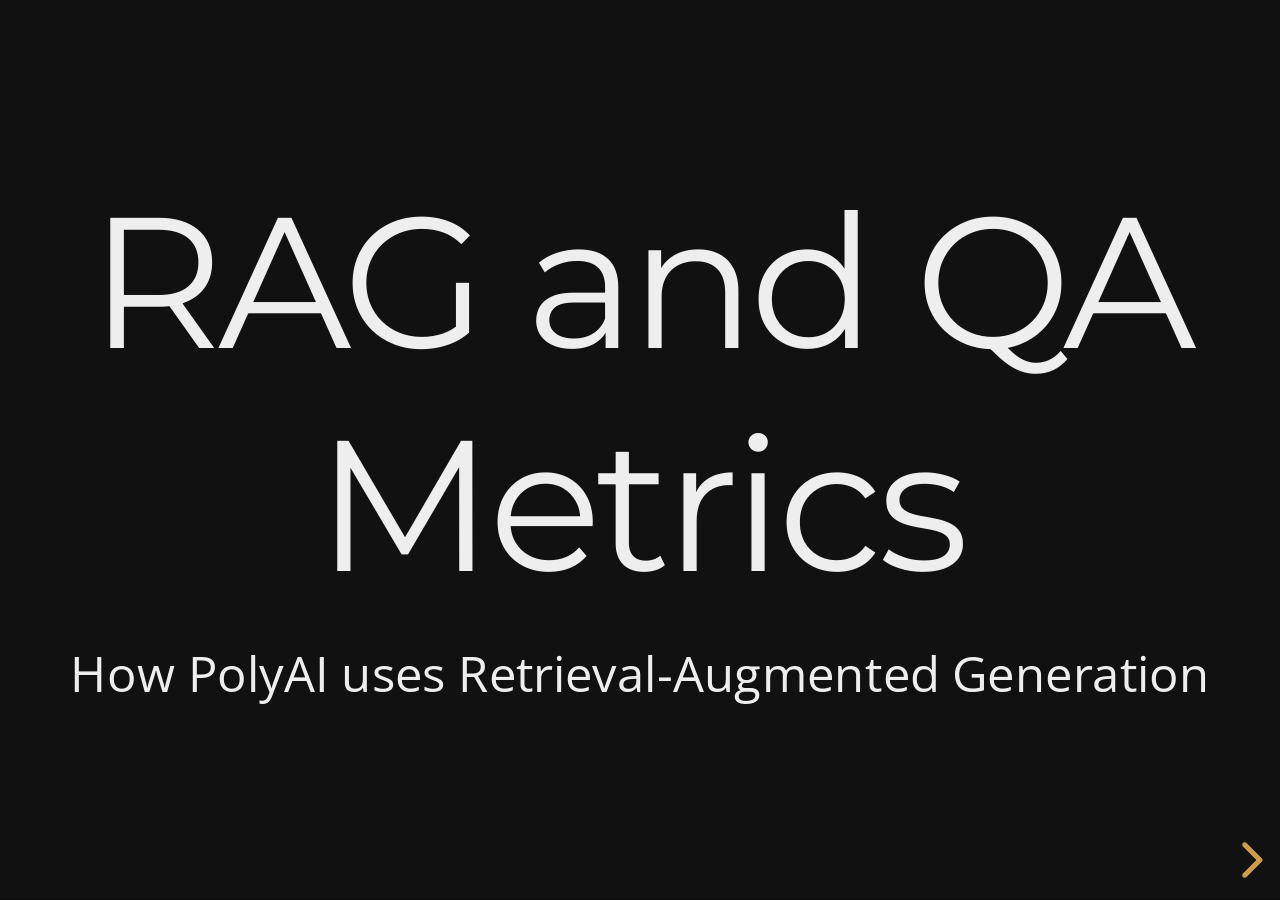
==== rag-and-qa-metrics/index.html @ 611efae6 "ints Signed-off-by: anchit-chandran <anchit97123@gmail.com>" ====
<!doctype html>
<html lang="en">

<head>
	<meta charset="utf-8">
	<meta name="viewport" content="width=device-width, initial-scale=1.0, maximum-scale=1.0, user-scalable=no">

	<title>reveal.js</title>

	<link rel="stylesheet" href="dist/reset.css">
	<link rel="stylesheet" href="dist/reveal.css">
	<link rel="stylesheet" href="dist/theme/night.css">

	<!-- Theme used for syntax highlighted code -->
	<link rel="stylesheet" href="plugin/highlight/monokai.css">
</head>

<body>
	<div class="reveal">
		<div class="slides">
			<section>
				<h1>RAG and QA Metrics</h1>
				<p>How PolyAI uses Retrieval-Augmented Generation</p>
			</section>

			<section>
				<aside class="notes">
					<p>Show the direct query example - show how LLM makes a guess</p>
					<p>Then show how RAG provides context first</p>
					<p>Emphasize that this is a simple example, but the same principle applies to complex queries</p>
					<p>Mention that this is why we use RAG in Agent Studio - to provide relevant KB topics</p>
				</aside>

				<h2>Why do we need RAG?</h2>
				<div class="query-container">
					<div class="fragment fade-in">
						<h4 class="text-primary">Direct LLM Query (no context)</h4>
						<div class="rounded">
							<pre class="text-light mb-2">User: "What time is it?"</pre>
							<pre class="fragment fade-in text-light">LLM: "It's 12:42 on June 14 2023..."</pre>
						</div>
					</div>

					<div class="fragment fade-in">
						<h4 class="text-success">RAG Query</h4>
						<div class="rounded">
							<pre class="text-light mb-2">User: "What time is it?"</pre>
							<pre
								class="text-light mb-2 text-wrap">System: "Answer the user's question, given that the current time is 2:30 PM"</pre>
							<pre class="fragment fade-in text-light">LLM: "The current time is 2:30 PM"</pre>
						</div>
					</div>
				</div>


			</section>

			<section>
				<h2>What is RAG?</h2>
				<p>Retrieval-Augmented Generation = Retrieval + Generation</p>
				<ul>
					<li><strong>Retrieval:</strong> Find relevant content from the knowledge base</li>
					<li><strong>Generation:</strong> Use that content to augment the prompt</li>
				</ul>
				<p>Prompt construction for each turn:</p>
				<img src="./dd_kb_topics_sc.png" alt="Prompt Construction Screenshot">
			</section>

			<section>
				<h2>Retrieval</h2>
				<ul>
					<li>Step 1: Embed all KB topics ahead of time</li>
					<li>Store embeddings in RedisDB</li>
					<li>Embedding = vector of numbers representing the content</li>
				</ul>
				<video controls>
					<source src="./embedding_animation.mp4" type="video/mp4">
				</video>
				<p>Example: "Ada is the best" → embedding vector</p>
			</section>

			<section>
				<h2>Embedding Structure</h2>
				<ol>
					<li>Encode topic <code>name</code> and full <code>content</code> separately</li>
					<li>Combine using <code>np.add</code> (element-wise)</li>
					<li>Encode each sample question individually for question-time retrieval</li>
				</ol>
			</section>
		</div>
	</div>

	<script src="dist/reveal.js"></script>
	<script src="plugin/notes/notes.js"></script>
	<script src="plugin/markdown/markdown.js"></script>
	<script src="plugin/highlight/highlight.js"></script>
	<script>
		// More info about initialization & config:
		// - https://revealjs.com/initialization/
		// - https://revealjs.com/config/
		Reveal.initialize({
			hash: true,

			// Learn about plugins: https://revealjs.com/plugins/
			plugins: [RevealMarkdown, RevealHighlight, RevealNotes]
		});
	</script>
</body>

</html>
---- rag-and-qa-metrics/dist/reveal.css ----
/**
 * reveal.js 5.2.0
 * https://revealjs.com
 * MIT licensed
 *
 * Copyright (C) 2011-2024 Hakim El Hattab, https://hakim.se
 */

.reveal .r-stretch,.reveal .stretch{max-width:none;max-height:none}.reveal pre.r-stretch code,.reveal pre.stretch code{height:100%;max-height:100%;box-sizing:border-box}.reveal .r-fit-text{display:inline-block;white-space:nowrap}.reveal .r-stack{display:grid;grid-template-rows:100%}.reveal .r-stack>*{grid-area:1/1;margin:auto}.reveal .r-hstack,.reveal .r-vstack{display:flex}.reveal .r-hstack img,.reveal .r-hstack video,.reveal .r-vstack img,.reveal .r-vstack video{min-width:0;min-height:0;object-fit:contain}.reveal .r-vstack{flex-direction:column;align-items:center;justify-content:center}.reveal .r-hstack{flex-direction:row;align-items:center;justify-content:center}.reveal .items-stretch{align-items:stretch}.reveal .items-start{align-items:flex-start}.reveal .items-center{align-items:center}.reveal .items-end{align-items:flex-end}.reveal .justify-between{justify-content:space-between}.reveal .justify-around{justify-content:space-around}.reveal .justify-start{justify-content:flex-start}.reveal .justify-center{justify-content:center}.reveal .justify-end{justify-content:flex-end}html.reveal-full-page{width:100%;height:100%;height:100vh;height:calc(var(--vh,1vh) * 100);height:100dvh;overflow:hidden}.reveal-viewport{height:100%;overflow:hidden;position:relative;line-height:1;margin:0;background-color:#fff;color:#000;--r-controls-spacing:12px;--r-overlay-header-height:40px;--r-overlay-margin:0px;--r-overlay-padding:6px;--r-overlay-gap:5px}@media screen and (max-width:1024px),(max-height:768px){.reveal-viewport{--r-overlay-header-height:26px}}.reveal-viewport:fullscreen{top:0!important;left:0!important;width:100%!important;height:100%!important;transform:none!important}.reveal .fragment{transition:all .2s ease}.reveal .fragment:not(.custom){opacity:0;visibility:hidden;will-change:opacity}.reveal .fragment.visible{opacity:1;visibility:inherit}.reveal .fragment.disabled{transition:none}.reveal .fragment.grow{opacity:1;visibility:inherit}.reveal .fragment.grow.visible{transform:scale(1.3)}.reveal .fragment.shrink{opacity:1;visibility:inherit}.reveal .fragment.shrink.visible{transform:scale(.7)}.reveal .fragment.zoom-in{transform:scale(.1)}.reveal .fragment.zoom-in.visible{transform:none}.reveal .fragment.fade-out{opacity:1;visibility:inherit}.reveal .fragment.fade-out.visible{opacity:0;visibility:hidden}.reveal .fragment.semi-fade-out{opacity:1;visibility:inherit}.reveal .fragment.semi-fade-out.visible{opacity:.5;visibility:inherit}.reveal .fragment.strike{opacity:1;visibility:inherit}.reveal .fragment.strike.visible{text-decoration:line-through}.reveal .fragment.fade-up{transform:translate(0,40px)}.reveal .fragment.fade-up.visible{transform:translate(0,0)}.reveal .fragment.fade-down{transform:translate(0,-40px)}.reveal .fragment.fade-down.visible{transform:translate(0,0)}.reveal .fragment.fade-right{transform:translate(-40px,0)}.reveal .fragment.fade-right.visible{transform:translate(0,0)}.reveal .fragment.fade-left{transform:translate(40px,0)}.reveal .fragment.fade-left.visible{transform:translate(0,0)}.reveal .fragment.current-visible,.reveal .fragment.fade-in-then-out{opacity:0;visibility:hidden}.reveal .fragment.current-visible.current-fragment,.reveal .fragment.fade-in-then-out.current-fragment{opacity:1;visibility:inherit}.reveal .fragment.fade-in-then-semi-out{opacity:0;visibility:hidden}.reveal .fragment.fade-in-then-semi-out.visible{opacity:.5;visibility:inherit}.reveal .fragment.fade-in-then-semi-out.current-fragment{opacity:1;visibility:inherit}.reveal .fragment.highlight-blue,.reveal .fragment.highlight-current-blue,.reveal .fragment.highlight-current-green,.reveal .fragment.highlight-current-red,.reveal .fragment.highlight-green,.reveal .fragment.highlight-red{opacity:1;visibility:inherit}.reveal .fragment.highlight-red.visible{color:#ff2c2d}.reveal .fragment.highlight-green.visible{color:#17ff2e}.reveal .fragment.highlight-blue.visible{color:#1b91ff}.reveal .fragment.highlight-current-red.current-fragment{color:#ff2c2d}.reveal .fragment.highlight-current-green.current-fragment{color:#17ff2e}.reveal .fragment.highlight-current-blue.current-fragment{color:#1b91ff}.reveal:after{content:"";font-style:italic}.reveal iframe{z-index:1}.reveal a{position:relative}@keyframes bounce-right{0%,10%,25%,40%,50%{transform:translateX(0)}20%{transform:translateX(10px)}30%{transform:translateX(-5px)}}@keyframes bounce-left{0%,10%,25%,40%,50%{transform:translateX(0)}20%{transform:translateX(-10px)}30%{transform:translateX(5px)}}@keyframes bounce-down{0%,10%,25%,40%,50%{transform:translateY(0)}20%{transform:translateY(10px)}30%{transform:translateY(-5px)}}.reveal .controls{display:none;position:absolute;top:auto;bottom:var(--r-controls-spacing);right:var(--r-controls-spacing);left:auto;z-index:11;color:#000;pointer-events:none;font-size:10px}.reveal .controls button{position:absolute;padding:0;background-color:transparent;border:0;outline:0;cursor:pointer;color:currentColor;transform:scale(.9999);transition:color .2s ease,opacity .2s ease,transform .2s ease;z-index:2;pointer-events:auto;font-size:inherit;visibility:hidden;opacity:0;-webkit-appearance:none;-webkit-tap-highlight-color:transparent}.reveal .controls .controls-arrow:after,.reveal .controls .controls-arrow:before{content:"";position:absolute;top:0;left:0;width:2.6em;height:.5em;border-radius:.25em;background-color:currentColor;transition:all .15s ease,background-color .8s ease;transform-origin:.2em 50%;will-change:transform}.reveal .controls .controls-arrow{position:relative;width:3.6em;height:3.6em}.reveal .controls .controls-arrow:before{transform:translateX(.5em) translateY(1.55em) rotate(45deg)}.reveal .controls .controls-arrow:after{transform:translateX(.5em) translateY(1.55em) rotate(-45deg)}.reveal .controls .controls-arrow:hover:before{transform:translateX(.5em) translateY(1.55em) rotate(40deg)}.reveal .controls .controls-arrow:hover:after{transform:translateX(.5em) translateY(1.55em) rotate(-40deg)}.reveal .controls .controls-arrow:active:before{transform:translateX(.5em) translateY(1.55em) rotate(36deg)}.reveal .controls .controls-arrow:active:after{transform:translateX(.5em) translateY(1.55em) rotate(-36deg)}.reveal .controls .navigate-left{right:6.4em;bottom:3.2em;transform:translateX(-10px)}.reveal .controls .navigate-left.highlight{animation:bounce-left 2s 50 both ease-out}.reveal .controls .navigate-right{right:0;bottom:3.2em;transform:translateX(10px)}.reveal .controls .navigate-right .controls-arrow{transform:rotate(180deg)}.reveal .controls .navigate-right.highlight{animation:bounce-right 2s 50 both ease-out}.reveal .controls .navigate-up{right:3.2em;bottom:6.4em;transform:translateY(-10px)}.reveal .controls .navigate-up .controls-arrow{transform:rotate(90deg)}.reveal .controls .navigate-down{right:3.2em;bottom:-1.4em;padding-bottom:1.4em;transform:translateY(10px)}.reveal .controls .navigate-down .controls-arrow{transform:rotate(-90deg)}.reveal .controls .navigate-down.highlight{animation:bounce-down 2s 50 both ease-out}.reveal .controls[data-controls-back-arrows=faded] .navigate-up.enabled{opacity:.3}.reveal .controls[data-controls-back-arrows=faded] .navigate-up.enabled:hover{opacity:1}.reveal .controls[data-controls-back-arrows=hidden] .navigate-up.enabled{opacity:0;visibility:hidden}.reveal .controls .enabled{visibility:visible;opacity:.9;cursor:pointer;transform:none}.reveal .controls .enabled.fragmented{opacity:.5}.reveal .controls .enabled.fragmented:hover,.reveal .controls .enabled:hover{opacity:1}.reveal:not(.rtl) .controls[data-controls-back-arrows=faded] .navigate-left.enabled{opacity:.3}.reveal:not(.rtl) .controls[data-controls-back-arrows=faded] .navigate-left.enabled:hover{opacity:1}.reveal:not(.rtl) .controls[data-controls-back-arrows=hidden] .navigate-left.enabled{opacity:0;visibility:hidden}.reveal.rtl .controls[data-controls-back-arrows=faded] .navigate-right.enabled{opacity:.3}.reveal.rtl .controls[data-controls-back-arrows=faded] .navigate-right.enabled:hover{opacity:1}.reveal.rtl .controls[data-controls-back-arrows=hidden] .navigate-right.enabled{opacity:0;visibility:hidden}.reveal[data-navigation-mode=linear].has-horizontal-slides .navigate-down,.reveal[data-navigation-mode=linear].has-horizontal-slides .navigate-up{display:none}.reveal:not(.has-vertical-slides) .controls .navigate-left,.reveal[data-navigation-mode=linear].has-horizontal-slides .navigate-left{bottom:1.4em;right:5.5em}.reveal:not(.has-vertical-slides) .controls .navigate-right,.reveal[data-navigation-mode=linear].has-horizontal-slides .navigate-right{bottom:1.4em;right:.5em}.reveal:not(.has-horizontal-slides) .controls .navigate-up{right:1.4em;bottom:5em}.reveal:not(.has-horizontal-slides) .controls .navigate-down{right:1.4em;bottom:.5em}.reveal.has-dark-background .controls{color:#fff}.reveal.has-light-background .controls{color:#000}.reveal.no-hover .controls .controls-arrow:active:before,.reveal.no-hover .controls .controls-arrow:hover:before{transform:translateX(.5em) translateY(1.55em) rotate(45deg)}.reveal.no-hover .controls .controls-arrow:active:after,.reveal.no-hover .controls .controls-arrow:hover:after{transform:translateX(.5em) translateY(1.55em) rotate(-45deg)}@media screen and (min-width:500px){.reveal-viewport{--r-controls-spacing:0.8em}.reveal .controls[data-controls-layout=edges]{top:0;right:0;bottom:0;left:0}.reveal .controls[data-controls-layout=edges] .navigate-down,.reveal .controls[data-controls-layout=edges] .navigate-left,.reveal .controls[data-controls-layout=edges] .navigate-right,.reveal .controls[data-controls-layout=edges] .navigate-up{bottom:auto;right:auto}.reveal .controls[data-controls-layout=edges] .navigate-left{top:50%;left:var(--r-controls-spacing);margin-top:-1.8em}.reveal .controls[data-controls-layout=edges] .navigate-right{top:50%;right:var(--r-controls-spacing);margin-top:-1.8em}.reveal .controls[data-controls-layout=edges] .navigate-up{top:var(--r-controls-spacing);left:50%;margin-left:-1.8em}.reveal .controls[data-controls-layout=edges] .navigate-down{bottom:calc(var(--r-controls-spacing) - 1.4em + .3em);left:50%;margin-left:-1.8em}}.reveal .progress{position:absolute;display:none;height:3px;width:100%;bottom:0;left:0;z-index:10;background-color:rgba(0,0,0,.2);color:#fff}.reveal .progress:after{content:"";display:block;position:absolute;height:10px;width:100%;top:-10px}.reveal .progress span{display:block;height:100%;width:100%;background-color:currentColor;transition:transform .8s cubic-bezier(.26,.86,.44,.985);transform-origin:0 0;transform:scaleX(0)}.reveal .slide-number{position:absolute;display:block;right:8px;bottom:8px;z-index:31;font-family:Helvetica,sans-serif;font-size:12px;line-height:1;color:#fff;background-color:rgba(0,0,0,.4);padding:5px}.reveal .slide-number a{color:currentColor}.reveal .slide-number-delimiter{margin:0 3px}.reveal{position:relative;width:100%;height:100%;overflow:hidden;touch-action:pinch-zoom}.reveal.embedded{touch-action:pan-y}.reveal.embedded.is-vertical-slide{touch-action:none}.reveal .slides{position:absolute;width:100%;height:100%;top:0;right:0;bottom:0;left:0;margin:auto;pointer-events:none;overflow:visible;z-index:1;text-align:center;perspective:600px;perspective-origin:50% 40%}.reveal .slides>section{perspective:600px}.reveal .slides>section,.reveal .slides>section>section{display:none;position:absolute;width:100%;pointer-events:auto;z-index:10;transform-style:flat;transition:transform-origin .8s cubic-bezier(.26,.86,.44,.985),transform .8s cubic-bezier(.26,.86,.44,.985),visibility .8s cubic-bezier(.26,.86,.44,.985),opacity .8s cubic-bezier(.26,.86,.44,.985)}.reveal[data-transition-speed=fast] .slides section{transition-duration:.4s}.reveal[data-transition-speed=slow] .slides section{transition-duration:1.2s}.reveal .slides section[data-transition-speed=fast]{transition-duration:.4s}.reveal .slides section[data-transition-speed=slow]{transition-duration:1.2s}.reveal .slides>section.stack{padding-top:0;padding-bottom:0;pointer-events:none;height:100%}.reveal .slides>section.present,.reveal .slides>section>section.present{display:block;z-index:11;opacity:1}.reveal .slides>section:empty,.reveal .slides>section>section:empty,.reveal .slides>section>section[data-background-interactive],.reveal .slides>section[data-background-interactive]{pointer-events:none}.reveal.center,.reveal.center .slides,.reveal.center .slides section{min-height:0!important}.reveal .slides>section:not(.present),.reveal .slides>section>section:not(.present){pointer-events:none}.reveal.overview .slides>section,.reveal.overview .slides>section>section{pointer-events:auto}.reveal .slides>section.future,.reveal .slides>section.future>section,.reveal .slides>section.past,.reveal .slides>section.past>section,.reveal .slides>section>section.future,.reveal .slides>section>section.past{opacity:0}.reveal .slides>section[data-transition=slide].past,.reveal .slides>section[data-transition~=slide-out].past,.reveal.slide .slides>section:not([data-transition]).past{transform:translate(-150%,0)}.reveal .slides>section[data-transition=slide].future,.reveal .slides>section[data-transition~=slide-in].future,.reveal.slide .slides>section:not([data-transition]).future{transform:translate(150%,0)}.reveal .slides>section>section[data-transition=slide].past,.reveal .slides>section>section[data-transition~=slide-out].past,.reveal.slide .slides>section>section:not([data-transition]).past{transform:translate(0,-150%)}.reveal .slides>section>section[data-transition=slide].future,.reveal .slides>section>section[data-transition~=slide-in].future,.reveal.slide .slides>section>section:not([data-transition]).future{transform:translate(0,150%)}.reveal .slides>section[data-transition=linear].past,.reveal .slides>section[data-transition~=linear-out].past,.reveal.linear .slides>section:not([data-transition]).past{transform:translate(-150%,0)}.reveal .slides>section[data-transition=linear].future,.reveal .slides>section[data-transition~=linear-in].future,.reveal.linear .slides>section:not([data-transition]).future{transform:translate(150%,0)}.reveal .slides>section>section[data-transition=linear].past,.reveal .slides>section>section[data-transition~=linear-out].past,.reveal.linear .slides>section>section:not([data-transition]).past{transform:translate(0,-150%)}.reveal .slides>section>section[data-transition=linear].future,.reveal .slides>section>section[data-transition~=linear-in].future,.reveal.linear .slides>section>section:not([data-transition]).future{transform:translate(0,150%)}.reveal .slides section[data-transition=default].stack,.reveal.default .slides section.stack{transform-style:preserve-3d}.reveal .slides>section[data-transition=default].past,.reveal .slides>section[data-transition~=default-out].past,.reveal.default .slides>section:not([data-transition]).past{transform:translate3d(-100%,0,0) rotateY(-90deg) translate3d(-100%,0,0)}.reveal .slides>section[data-transition=default].future,.reveal .slides>section[data-transition~=default-in].future,.reveal.default .slides>section:not([data-transition]).future{transform:translate3d(100%,0,0) rotateY(90deg) translate3d(100%,0,0)}.reveal .slides>section>section[data-transition=default].past,.reveal .slides>section>section[data-transition~=default-out].past,.reveal.default .slides>section>section:not([data-transition]).past{transform:translate3d(0,-300px,0) rotateX(70deg) translate3d(0,-300px,0)}.reveal .slides>section>section[data-transition=default].future,.reveal .slides>section>section[data-transition~=default-in].future,.reveal.default .slides>section>section:not([data-transition]).future{transform:translate3d(0,300px,0) rotateX(-70deg) translate3d(0,300px,0)}.reveal .slides section[data-transition=convex].stack,.reveal.convex .slides section.stack{transform-style:preserve-3d}.reveal .slides>section[data-transition=convex].past,.reveal .slides>section[data-transition~=convex-out].past,.reveal.convex .slides>section:not([data-transition]).past{transform:translate3d(-100%,0,0) rotateY(-90deg) translate3d(-100%,0,0)}.reveal .slides>section[data-transition=convex].future,.reveal .slides>section[data-transition~=convex-in].future,.reveal.convex .slides>section:not([data-transition]).future{transform:translate3d(100%,0,0) rotateY(90deg) translate3d(100%,0,0)}.reveal .slides>section>section[data-transition=convex].past,.reveal .slides>section>section[data-transition~=convex-out].past,.reveal.convex .slides>section>section:not([data-transition]).past{transform:translate3d(0,-300px,0) rotateX(70deg) translate3d(0,-300px,0)}.reveal .slides>section>section[data-transition=convex].future,.reveal .slides>section>section[data-transition~=convex-in].future,.reveal.convex .slides>section>section:not([data-transition]).future{transform:translate3d(0,300px,0) rotateX(-70deg) translate3d(0,300px,0)}.reveal .slides section[data-transition=concave].stack,.reveal.concave .slides section.stack{transform-style:preserve-3d}.reveal .slides>section[data-transition=concave].past,.reveal .slides>section[data-transition~=concave-out].past,.reveal.concave .slides>section:not([data-transition]).past{transform:translate3d(-100%,0,0) rotateY(90deg) translate3d(-100%,0,0)}.reveal .slides>section[data-transition=concave].future,.reveal .slides>section[data-transition~=concave-in].future,.reveal.concave .slides>section:not([data-transition]).future{transform:translate3d(100%,0,0) rotateY(-90deg) translate3d(100%,0,0)}.reveal .slides>section>section[data-transition=concave].past,.reveal .slides>section>section[data-transition~=concave-out].past,.reveal.concave .slides>section>section:not([data-transition]).past{transform:translate3d(0,-80%,0) rotateX(-70deg) translate3d(0,-80%,0)}.reveal .slides>section>section[data-transition=concave].future,.reveal .slides>section>section[data-transition~=concave-in].future,.reveal.concave .slides>section>section:not([data-transition]).future{transform:translate3d(0,80%,0) rotateX(70deg) translate3d(0,80%,0)}.reveal .slides section[data-transition=zoom],.reveal.zoom .slides section:not([data-transition]){transition-timing-function:ease}.reveal .slides>section[data-transition=zoom].past,.reveal .slides>section[data-transition~=zoom-out].past,.reveal.zoom .slides>section:not([data-transition]).past{visibility:hidden;transform:scale(16)}.reveal .slides>section[data-transition=zoom].future,.reveal .slides>section[data-transition~=zoom-in].future,.reveal.zoom .slides>section:not([data-transition]).future{visibility:hidden;transform:scale(.2)}.reveal .slides>section>section[data-transition=zoom].past,.reveal .slides>section>section[data-transition~=zoom-out].past,.reveal.zoom .slides>section>section:not([data-transition]).past{transform:scale(16)}.reveal .slides>section>section[data-transition=zoom].future,.reveal .slides>section>section[data-transition~=zoom-in].future,.reveal.zoom .slides>section>section:not([data-transition]).future{transform:scale(.2)}.reveal.cube .slides{perspective:1300px}.reveal.cube .slides section{padding:30px;min-height:700px;backface-visibility:hidden;box-sizing:border-box;transform-style:preserve-3d}.reveal.center.cube .slides section{min-height:0}.reveal.cube .slides section:not(.stack):before{content:"";position:absolute;display:block;width:100%;height:100%;left:0;top:0;background:rgba(0,0,0,.1);border-radius:4px;transform:translateZ(-20px)}.reveal.cube .slides section:not(.stack):after{content:"";position:absolute;display:block;width:90%;height:30px;left:5%;bottom:0;background:0 0;z-index:1;border-radius:4px;box-shadow:0 95px 25px rgba(0,0,0,.2);transform:translateZ(-90px) rotateX(65deg)}.reveal.cube .slides>section.stack{padding:0;background:0 0}.reveal.cube .slides>section.past{transform-origin:100% 0;transform:translate3d(-100%,0,0) rotateY(-90deg)}.reveal.cube .slides>section.future{transform-origin:0 0;transform:translate3d(100%,0,0) rotateY(90deg)}.reveal.cube .slides>section>section.past{transform-origin:0 100%;transform:translate3d(0,-100%,0) rotateX(90deg)}.reveal.cube .slides>section>section.future{transform-origin:0 0;transform:translate3d(0,100%,0) rotateX(-90deg)}.reveal.page .slides{perspective-origin:0 50%;perspective:3000px}.reveal.page .slides section{padding:30px;min-height:700px;box-sizing:border-box;transform-style:preserve-3d}.reveal.page .slides section.past{z-index:12}.reveal.page .slides section:not(.stack):before{content:"";position:absolute;display:block;width:100%;height:100%;left:0;top:0;background:rgba(0,0,0,.1);transform:translateZ(-20px)}.reveal.page .slides section:not(.stack):after{content:"";position:absolute;display:block;width:90%;height:30px;left:5%;bottom:0;background:0 0;z-index:1;border-radius:4px;box-shadow:0 95px 25px rgba(0,0,0,.2);transform:translateZ(-90px) rotateX(65deg)}.reveal.page .slides>section.stack{padding:0;background:0 0}.reveal.page .slides>section.past{transform-origin:0 0;transform:translate3d(-40%,0,0) rotateY(-80deg)}.reveal.page .slides>section.future{transform-origin:100% 0;transform:translate3d(0,0,0)}.reveal.page .slides>section>section.past{transform-origin:0 0;transform:translate3d(0,-40%,0) rotateX(80deg)}.reveal.page .slides>section>section.future{transform-origin:0 100%;transform:translate3d(0,0,0)}.reveal .slides section[data-transition=fade],.reveal.fade .slides section:not([data-transition]),.reveal.fade .slides>section>section:not([data-transition]){transform:none;transition:opacity .5s}.reveal.fade.overview .slides section,.reveal.fade.overview .slides>section>section{transition:none}.reveal .slides section[data-transition=none],.reveal.none .slides section:not([data-transition]){transform:none;transition:none}.reveal .pause-overlay{position:absolute;top:0;left:0;width:100%;height:100%;background:#000;visibility:hidden;opacity:0;z-index:100;transition:all 1s ease}.reveal .pause-overlay .resume-button{position:absolute;bottom:20px;right:20px;color:#ccc;border-radius:2px;padding:6px 14px;border:2px solid #ccc;font-size:16px;background:0 0;cursor:pointer}.reveal .pause-overlay .resume-button:hover{color:#fff;border-color:#fff}.reveal.paused .pause-overlay{visibility:visible;opacity:1}.reveal .no-transition,.reveal .no-transition *,.reveal .slides.disable-slide-transitions section{transition:none!important}.reveal .slides.disable-slide-transitions section{transform:none!important}.reveal .backgrounds{position:absolute;width:100%;height:100%;top:0;left:0;perspective:600px}.reveal .slide-background{display:none;position:absolute;width:100%;height:100%;opacity:0;visibility:hidden;overflow:hidden;background-color:rgba(0,0,0,0);transition:all .8s cubic-bezier(.26,.86,.44,.985)}.reveal .slide-background-content{position:absolute;width:100%;height:100%;background-position:50% 50%;background-repeat:no-repeat;background-size:cover}.reveal .slide-background.stack{display:block}.reveal .slide-background.present{opacity:1;visibility:visible;z-index:2}.print-pdf .reveal .slide-background{opacity:1!important;visibility:visible!important}.reveal .slide-background video{position:absolute;width:100%;height:100%;max-width:none;max-height:none;top:0;left:0;object-fit:cover}.reveal .slide-background[data-background-size=contain] video{object-fit:contain}.reveal>.backgrounds .slide-background[data-background-transition=none],.reveal[data-background-transition=none]>.backgrounds .slide-background:not([data-background-transition]){transition:none}.reveal>.backgrounds .slide-background[data-background-transition=slide],.reveal[data-background-transition=slide]>.backgrounds .slide-background:not([data-background-transition]){opacity:1}.reveal>.backgrounds .slide-background.past[data-background-transition=slide],.reveal[data-background-transition=slide]>.backgrounds .slide-background.past:not([data-background-transition]){transform:translate(-100%,0)}.reveal>.backgrounds .slide-background.future[data-background-transition=slide],.reveal[data-background-transition=slide]>.backgrounds .slide-background.future:not([data-background-transition]){transform:translate(100%,0)}.reveal>.backgrounds .slide-background>.slide-background.past[data-background-transition=slide],.reveal[data-background-transition=slide]>.backgrounds .slide-background>.slide-background.past:not([data-background-transition]){transform:translate(0,-100%)}.reveal>.backgrounds .slide-background>.slide-background.future[data-background-transition=slide],.reveal[data-background-transition=slide]>.backgrounds .slide-background>.slide-background.future:not([data-background-transition]){transform:translate(0,100%)}.reveal>.backgrounds .slide-background.past[data-background-transition=convex],.reveal[data-background-transition=convex]>.backgrounds .slide-background.past:not([data-background-transition]){opacity:0;transform:translate3d(-100%,0,0) rotateY(-90deg) translate3d(-100%,0,0)}.reveal>.backgrounds .slide-background.future[data-background-transition=convex],.reveal[data-background-transition=convex]>.backgrounds .slide-background.future:not([data-background-transition]){opacity:0;transform:translate3d(100%,0,0) rotateY(90deg) translate3d(100%,0,0)}.reveal>.backgrounds .slide-background>.slide-background.past[data-background-transition=convex],.reveal[data-background-transition=convex]>.backgrounds .slide-background>.slide-background.past:not([data-background-transition]){opacity:0;transform:translate3d(0,-100%,0) rotateX(90deg) translate3d(0,-100%,0)}.reveal>.backgrounds .slide-background>.slide-background.future[data-background-transition=convex],.reveal[data-background-transition=convex]>.backgrounds .slide-background>.slide-background.future:not([data-background-transition]){opacity:0;transform:translate3d(0,100%,0) rotateX(-90deg) translate3d(0,100%,0)}.reveal>.backgrounds .slide-background.past[data-background-transition=concave],.reveal[data-background-transition=concave]>.backgrounds .slide-background.past:not([data-background-transition]){opacity:0;transform:translate3d(-100%,0,0) rotateY(90deg) translate3d(-100%,0,0)}.reveal>.backgrounds .slide-background.future[data-background-transition=concave],.reveal[data-background-transition=concave]>.backgrounds .slide-background.future:not([data-background-transition]){opacity:0;transform:translate3d(100%,0,0) rotateY(-90deg) translate3d(100%,0,0)}.reveal>.backgrounds .slide-background>.slide-background.past[data-background-transition=concave],.reveal[data-background-transition=concave]>.backgrounds .slide-background>.slide-background.past:not([data-background-transition]){opacity:0;transform:translate3d(0,-100%,0) rotateX(-90deg) translate3d(0,-100%,0)}.reveal>.backgrounds .slide-background>.slide-background.future[data-background-transition=concave],.reveal[data-background-transition=concave]>.backgrounds .slide-background>.slide-background.future:not([data-background-transition]){opacity:0;transform:translate3d(0,100%,0) rotateX(90deg) translate3d(0,100%,0)}.reveal>.backgrounds .slide-background[data-background-transition=zoom],.reveal[data-background-transition=zoom]>.backgrounds .slide-background:not([data-background-transition]){transition-timing-function:ease}.reveal>.backgrounds .slide-background.past[data-background-transition=zoom],.reveal[data-background-transition=zoom]>.backgrounds .slide-background.past:not([data-background-transition]){opacity:0;visibility:hidden;transform:scale(16)}.reveal>.backgrounds .slide-background.future[data-background-transition=zoom],.reveal[data-background-transition=zoom]>.backgrounds .slide-background.future:not([data-background-transition]){opacity:0;visibility:hidden;transform:scale(.2)}.reveal>.backgrounds .slide-background>.slide-background.past[data-background-transition=zoom],.reveal[data-background-transition=zoom]>.backgrounds .slide-background>.slide-background.past:not([data-background-transition]){opacity:0;visibility:hidden;transform:scale(16)}.reveal>.backgrounds .slide-background>.slide-background.future[data-background-transition=zoom],.reveal[data-background-transition=zoom]>.backgrounds .slide-background>.slide-background.future:not([data-background-transition]){opacity:0;visibility:hidden;transform:scale(.2)}.reveal[data-transition-speed=fast]>.backgrounds .slide-background{transition-duration:.4s}.reveal[data-transition-speed=slow]>.backgrounds .slide-background{transition-duration:1.2s}.reveal [data-auto-animate-target^=unmatched]{will-change:opacity}.reveal section[data-auto-animate]:not(.stack):not([data-auto-animate=running]) [data-auto-animate-target^=unmatched]{opacity:0}.reveal.overview{perspective-origin:50% 50%;perspective:700px}.reveal.overview .slides section{height:100%;top:0!important;opacity:1!important;overflow:hidden;visibility:visible!important;cursor:pointer;box-sizing:border-box}.reveal.overview .slides section.present,.reveal.overview .slides section:hover{outline:10px solid rgba(150,150,150,.6);outline-offset:10px}.reveal.overview .slides section.present{outline:10px solid var(--r-link-color)}.reveal.overview .slides section .fragment{opacity:1;transition:none}.reveal.overview .slides section:after,.reveal.overview .slides section:before{display:none!important}.reveal.overview .slides>section.stack{padding:0;top:0!important;background:0 0;outline:0;overflow:visible}.reveal.overview .backgrounds{perspective:inherit}.reveal.overview .backgrounds .slide-background{opacity:1;visibility:visible;outline:10px solid rgba(150,150,150,.1);outline-offset:10px}.reveal.overview .backgrounds .slide-background.stack{overflow:visible}.reveal.overview .slides section,.reveal.overview-deactivating .slides section{transition:none}.reveal.overview .backgrounds .slide-background,.reveal.overview-deactivating .backgrounds .slide-background{transition:none}.reveal.rtl .slides,.reveal.rtl .slides h1,.reveal.rtl .slides h2,.reveal.rtl .slides h3,.reveal.rtl .slides h4,.reveal.rtl .slides h5,.reveal.rtl .slides h6{direction:rtl;font-family:sans-serif}.reveal.rtl code,.reveal.rtl pre{direction:ltr}.reveal.rtl ol,.reveal.rtl ul{text-align:right}.reveal.rtl .progress span{transform-origin:100% 0}.reveal.has-parallax-background .backgrounds{transition:all .8s ease}.reveal.has-parallax-background[data-transition-speed=fast] .backgrounds{transition-duration:.4s}.reveal.has-parallax-background[data-transition-speed=slow] .backgrounds{transition-duration:1.2s}@keyframes fade-in{from{opacity:0}to{opacity:1}}@keyframes scale-up{from{transform:scale(.95)}to{transform:scale(1)}}.reveal [data-preview-image],.reveal [data-preview-link]:not(a):not([data-preview-link=false]),.reveal [data-preview-video]{cursor:zoom-in}.r-overlay{position:absolute;top:var(--r-overlay-margin);right:var(--r-overlay-margin);bottom:var(--r-overlay-margin);left:var(--r-overlay-margin);border-radius:min(var(--r-overlay-margin),6px);z-index:99;background:rgba(0,0,0,.95);-webkit-backdrop-filter:blur(10px);backdrop-filter:blur(10px);transition:all .3s ease;color:#fff;animation:fade-in .3s ease;font-family:ui-sans-serif,system-ui,-apple-system,Helvetica,sans-serif}.r-overlay-viewport{position:absolute;top:var(--r-overlay-padding);right:var(--r-overlay-padding);bottom:var(--r-overlay-padding);left:var(--r-overlay-padding);gap:var(--r-overlay-gap);display:flex;flex-direction:column}.r-overlay-header{display:flex;z-index:2;box-sizing:border-box;align-items:center;justify-content:flex-end;height:var(--r-overlay-header-height);gap:6px}.r-overlay-header .r-overlay-button{all:unset;display:flex;align-items:center;justify-content:center;min-width:var(--r-overlay-header-height);min-height:var(--r-overlay-header-height);padding:0 calc(var(--r-overlay-header-height)/ 4);opacity:1;border-radius:6px;font-size:18px;gap:8px;cursor:pointer;box-sizing:border-box}.r-overlay-header .r-overlay-button:hover{opacity:1;background-color:rgba(255,255,255,.15)}.r-overlay-header .icon{display:inline-block;width:20px;height:20px;background-position:50% 50%;background-size:100%;background-repeat:no-repeat}.r-overlay-close .icon{background-image:url([data-uri])}.r-overlay-external .icon{background-image:url([data-uri])}.r-overlay-content{position:relative;display:grid;place-items:center;border-radius:6px;overflow:hidden;flex-grow:1;background-color:rgba(20,20,20,.8);animation:scale-up .5s cubic-bezier(.26,.86,.44,.985)}.r-overlay-spinner{position:absolute;display:block;top:50%;left:50%;width:32px;height:32px;margin:-16px 0 0 -16px;z-index:10;background-image:url([data-uri]%2F%2F%2F6%2Bvr8nJybW1tcDAwOjo6Nvb26ioqKOjo7Ozs%2FLy8vz8%2FAAAAAAAAAAAACH%2FC05FVFNDQVBFMi4wAwEAAAAh%2FhpDcmVhdGVkIHdpdGggYWpheGxvYWQuaW5mbwAh%[base64]%2FV%2FnmOM82XiHRLYKhKP1oZmADdEAAAh%2BQQJCgAAACwAAAAAIAAgAAAE6hDISWlZpOrNp1lGNRSdRpDUolIGw5RUYhhHukqFu8DsrEyqnWThGvAmhVlteBvojpTDDBUEIFwMFBRAmBkSgOrBFZogCASwBDEY%2FCZSg7GSE0gSCjQBMVG023xWBhklAnoEdhQEfyNqMIcKjhRsjEdnezB%2BA4k8gTwJhFuiW4dokXiloUepBAp5qaKpp6%2BHo7aWW54wl7obvEe0kRuoplCGepwSx2jJvqHEmGt6whJpGpfJCHmOoNHKaHx61WiSR92E4lbFoq%2BB6QDtuetcaBPnW6%2BO7wDHpIiK9SaVK5GgV543tzjgGcghAgAh%[base64]%2B%2BG%2Bw48edZPK%2BM6hLJpQg484enXIdQFSS1u6UhksENEQAAIfkECQoAAAAsAAAAACAAIAAABOcQyEmpGKLqzWcZRVUQnZYg1aBSh2GUVEIQ2aQOE%2BG%2BcD4ntpWkZQj1JIiZIogDFFyHI0UxQwFugMSOFIPJftfVAEoZLBbcLEFhlQiqGp1Vd140AUklUN3eCA51C1EWMzMCezCBBmkxVIVHBWd3HHl9JQOIJSdSnJ0TDKChCwUJjoWMPaGqDKannasMo6WnM562R5YluZRwur0wpgqZE7NKUm%2BFNRPIhjBJxKZteWuIBMN4zRMIVIhffcgojwCF117i4nlLnY5ztRLsnOk%2BaV%2BoJY7V7m76PdkS4trKcdg0Zc0tTcKkRAAAIfkECQoAAAAsAAAAACAAIAAABO4QyEkpKqjqzScpRaVkXZWQEximw1BSCUEIlDohrft6cpKCk5xid5MNJTaAIkekKGQkWyKHkvhKsR7ARmitkAYDYRIbUQRQjWBwJRzChi9CRlBcY1UN4g0%[base64]%[base64]%2BE71SRQeyqUToLA7VxF0JDyIQh%2FMVVPMt1ECZlfcjZJ9mIKoaTl1MRIl5o4CUKXOwmyrCInCKqcWtvadL2SYhyASyNDJ0uIiRMDjI0Fd30%2FiI2UA5GSS5UDj2l6NoqgOgN4gksEBgYFf0FDqKgHnyZ9OX8HrgYHdHpcHQULXAS2qKpENRg7eAMLC7kTBaixUYFkKAzWAAnLC7FLVxLWDBLKCwaKTULgEwbLA4hJtOkSBNqITT3xEgfLpBtzE%2FjiuL04RGEBgwWhShRgQExHBAAh%2BQQJCgAAACwAAAAAIAAgAAAE7xDISWlSqerNpyJKhWRdlSAVoVLCWk6JKlAqAavhO9UkUHsqlE6CwO1cRdCQ8iEIfzFVTzLdRAmZX3I2SfZiCqGk5dTESJeaOAlClzsJsqwiJwiqnFrb2nS9kmIcgEsjQydLiIlHehhpejaIjzh9eomSjZR%[base64]%2BE71SRQeyqUToLA7VxF0JDyIQh%[base64]%2BE71SRQeyqUToLA7VxF0JDyIQh%2FMVVPMt1ECZlfcjZJ9mIKoaTl1MRIl5o4CUKXOwmyrCInCKqcWtvadL2SYhyASyNDJ0uIiUd6GAULDJCRiXo1CpGXDJOUjY%2BYip9DhToJA4RBLwMLCwVDfRgbBAaqqoZ1XBMHswsHtxtFaH1iqaoGNgAIxRpbFAgfPQSqpbgGBqUD1wBXeCYp1AYZ19JJOYgH1KwA4UBvQwXUBxPqVD9L3sbp2BNk2xvvFPJd%2BMFCN6HAAIKgNggY0KtEBAAh%[base64]%2BvsYMDAzZQPC9VCNkDWUhGkuE5PxJNwiUK4UfLzOlD4WvzAHaoG9nxPi5d%2BjYUqfAhhykOFwJWiAAAIfkECQoAAAAsAAAAACAAIAAABPAQyElpUqnqzaciSoVkXVUMFaFSwlpOCcMYlErAavhOMnNLNo8KsZsMZItJEIDIFSkLGQoQTNhIsFehRww2CQLKF0tYGKYSg%2BygsZIuNqJksKgbfgIGepNo2cIUB3V1B3IvNiBYNQaDSTtfhhx0CwVPI0UJe0%2Bbm4g5VgcGoqOcnjmjqDSdnhgEoamcsZuXO1aWQy8KAwOAuTYYGwi7w5h%2BKr0SJ8MFihpNbx%2B4Erq7BYBuzsdiH1jCAzoSfl0rVirNbRXlBBlLX%2BBP0XJLAPGzTkAuAOqb0WT5AH7OcdCm5B8TgRwSRKIHQtaLCwg1RAAAOwAAAAAAAAAAAA%3D%3D);visibility:hidden;opacity:0}.r-overlay-preview .r-overlay-content iframe{width:100%;height:100%;max-width:100%;max-height:100%;border:0;opacity:0;visibility:hidden;transition:all .3s ease}.r-overlay-preview[data-state=loaded] iframe{opacity:1;visibility:visible}.r-overlay-preview .r-overlay-content img,.r-overlay-preview .r-overlay-content video{position:absolute;max-width:100%;max-height:100%;width:100%;height:100%;margin:0;object-fit:scale-down}.r-overlay-preview[data-preview-fit=none] img,.r-overlay-preview[data-preview-fit=none] video{object-fit:none}.r-overlay-preview[data-preview-fit=scale-down] img,.r-overlay-preview[data-preview-fit=scale-down] video{object-fit:scale-down}.r-overlay-preview[data-preview-fit=contain] img,.r-overlay-preview[data-preview-fit=contain] video{object-fit:contain}.r-overlay-preview[data-preview-fit=cover] img,.r-overlay-preview[data-preview-fit=cover] video{object-fit:cover}.r-overlay-preview[data-state=loaded] .r-overlay-content-inner{position:absolute;z-index:-1;left:0;top:45%;width:100%;text-align:center;letter-spacing:normal}.r-overlay-preview .r-overlay-error{font-size:18px;color:orange}.r-overlay-preview .x-frame-error{opacity:0;transition:opacity .3s ease .3s}.r-overlay-preview[data-state=loaded] .x-frame-error{opacity:1}.r-overlay-preview[data-state=loading] .r-overlay-spinner{opacity:.6;visibility:visible}.r-overlay-help .r-overlay-content{overflow:auto}.r-overlay-help-content{max-width:560px;padding:20px 0;margin:auto;text-align:center;letter-spacing:normal}.r-overlay-help-content .title{font-size:20px;margin-top:0}.r-overlay-help .r-overlay-help-content table{border:1px solid #fff;border-collapse:collapse;font-size:16px;text-align:left}.r-overlay-help .r-overlay-help-content table td,.r-overlay-help .r-overlay-help-content table th{width:240px;padding:14px;border:1px solid #fff;vertical-align:middle}.r-overlay-help .r-overlay-help-content table th{padding-top:20px;padding-bottom:20px}.reveal .playback{position:absolute;left:15px;bottom:20px;z-index:30;cursor:pointer;transition:all .4s ease;-webkit-tap-highlight-color:transparent}.reveal.overview .playback{opacity:0;visibility:hidden}.reveal .hljs{min-height:100%}.reveal .hljs table{margin:initial}.reveal .hljs-ln-code,.reveal .hljs-ln-numbers{padding:0;border:0}.reveal .hljs-ln-numbers{opacity:.6;padding-right:.75em;text-align:right;vertical-align:top}.reveal .hljs.has-highlights tr:not(.highlight-line){opacity:.4}.reveal .hljs.has-highlights.fragment{transition:all .2s ease}.reveal .hljs:not(:first-child).fragment{position:absolute;top:0;left:0;width:100%;box-sizing:border-box}.reveal pre[data-auto-animate-target]{overflow:hidden}.reveal pre[data-auto-animate-target] code{height:100%}.reveal .roll{display:inline-block;line-height:1.2;overflow:hidden;vertical-align:top;perspective:400px;perspective-origin:50% 50%}.reveal .roll:hover{background:0 0;text-shadow:none}.reveal .roll span{display:block;position:relative;padding:0 2px;pointer-events:none;transition:all .4s ease;transform-origin:50% 0;transform-style:preserve-3d;backface-visibility:hidden}.reveal .roll:hover span{background:rgba(0,0,0,.5);transform:translate3d(0,0,-45px) rotateX(90deg)}.reveal .roll span:after{content:attr(data-title);display:block;position:absolute;left:0;top:0;padding:0 2px;backface-visibility:hidden;transform-origin:50% 0;transform:translate3d(0,110%,0) rotateX(-90deg)}.reveal aside.notes{display:none}.reveal .speaker-notes{display:none;position:absolute;width:33.3333333333%;height:100%;top:0;left:100%;padding:14px 18px 14px 18px;z-index:1;font-size:18px;line-height:1.4;border:1px solid rgba(0,0,0,.05);color:#222;background-color:#f5f5f5;overflow:auto;box-sizing:border-box;text-align:left;font-family:Helvetica,sans-serif;-webkit-overflow-scrolling:touch}.reveal .speaker-notes .notes-placeholder{color:#ccc;font-style:italic}.reveal .speaker-notes:focus{outline:0}.reveal .speaker-notes:before{content:"Speaker notes";display:block;margin-bottom:10px;opacity:.5}.reveal.show-notes{max-width:75%;overflow:visible}.reveal.show-notes .speaker-notes{display:block}@media screen and (min-width:1600px){.reveal .speaker-notes{font-size:20px}}@media screen and (max-width:1024px){.reveal.show-notes{border-left:0;max-width:none;max-height:70%;max-height:70vh;overflow:visible}.reveal.show-notes .speaker-notes{top:100%;left:0;width:100%;height:30vh;border:0}}@media screen and (max-width:600px){.reveal.show-notes{max-height:60%;max-height:60vh}.reveal.show-notes .speaker-notes{top:100%;height:40vh}.reveal .speaker-notes{font-size:14px}}.reveal .jump-to-slide{position:absolute;top:15px;left:15px;z-index:30;font-size:32px;-webkit-tap-highlight-color:transparent}.reveal .jump-to-slide-input{background:0 0;padding:8px;font-size:inherit;color:currentColor;border:0}.reveal .jump-to-slide-input::placeholder{color:currentColor;opacity:.5}.reveal.has-dark-background .jump-to-slide-input{color:#fff}.reveal.has-light-background .jump-to-slide-input{color:#222}.reveal .jump-to-slide-input:focus{outline:0}.zoomed .reveal *,.zoomed .reveal :after,.zoomed .reveal :before{backface-visibility:visible!important}.zoomed .reveal .controls,.zoomed .reveal .progress{opacity:0}.zoomed .reveal .roll span{background:0 0}.zoomed .reveal .roll span:after{visibility:hidden}.reveal-viewport.loading-scroll-mode{visibility:hidden}.reveal-viewport.reveal-scroll{margin:0 auto;overflow:auto;overflow-x:hidden;overflow-y:auto;z-index:1;--r-scrollbar-width:7px;--r-scrollbar-trigger-size:5px;--r-controls-spacing:8px}@media screen and (max-width:500px){.reveal-viewport.reveal-scroll{--r-scrollbar-width:3px;--r-scrollbar-trigger-size:3px}}.reveal-viewport.reveal-scroll .backgrounds,.reveal-viewport.reveal-scroll .controls,.reveal-viewport.reveal-scroll .playback,.reveal-viewport.reveal-scroll .progress,.reveal-viewport.reveal-scroll .slide-number,.reveal-viewport.reveal-scroll .speaker-notes{display:none!important}.reveal-viewport.reveal-scroll .pause-overlay,.reveal-viewport.reveal-scroll .r-overlay{position:fixed}.reveal-viewport.reveal-scroll .reveal{overflow:visible;touch-action:manipulation}.reveal-viewport.reveal-scroll .slides{position:static;pointer-events:initial;left:auto;top:auto;width:100%!important;margin:0;padding:0;overflow:visible;display:block;perspective:none;perspective-origin:50% 50%}.reveal-viewport.reveal-scroll .scroll-page{position:relative;width:100%;height:calc(var(--page-height) + var(--page-scroll-padding));z-index:1;overflow:visible}.reveal-viewport.reveal-scroll .scroll-page-sticky{position:sticky;height:var(--page-height);top:0}.reveal-viewport.reveal-scroll .scroll-page-content{position:absolute;top:0;left:0;width:100%;height:100%;overflow:hidden}.reveal-viewport.reveal-scroll .scroll-page section{visibility:visible!important;display:block!important;position:absolute!important;width:var(--slide-width)!important;height:var(--slide-height)!important;top:50%!important;left:50%!important;opacity:1!important;transform:scale(var(--slide-scale)) translate(-50%,-50%)!important;transform-style:flat!important;transform-origin:0 0!important}.reveal-viewport.reveal-scroll .slide-background{display:block!important;position:absolute;top:0;left:0;width:100%;height:100%;z-index:auto!important;visibility:visible;opacity:1;touch-action:manipulation}.reveal-viewport.reveal-scroll[data-scrollbar=auto]::-webkit-scrollbar,.reveal-viewport.reveal-scroll[data-scrollbar=true]::-webkit-scrollbar{display:none}.reveal-viewport.reveal-scroll[data-scrollbar=auto],.reveal-viewport.reveal-scroll[data-scrollbar=true]{scrollbar-width:none}.reveal-viewport.has-dark-background,.reveal.has-dark-background{--r-overlay-element-bg-color:240,240,240;--r-overlay-element-fg-color:0,0,0}.reveal-viewport.has-light-background,.reveal.has-light-background{--r-overlay-element-bg-color:0,0,0;--r-overlay-element-fg-color:240,240,240}.reveal-viewport.reveal-scroll .scrollbar{position:sticky;top:50%;z-index:20;opacity:0;transition:all .3s ease}.reveal-viewport.reveal-scroll .scrollbar.visible,.reveal-viewport.reveal-scroll .scrollbar:hover{opacity:1}.reveal-viewport.reveal-scroll .scrollbar .scrollbar-inner{position:absolute;width:var(--r-scrollbar-width);height:calc(var(--viewport-height) - var(--r-controls-spacing) * 2);right:var(--r-controls-spacing);top:0;transform:translateY(-50%);border-radius:var(--r-scrollbar-width);z-index:10}.reveal-viewport.reveal-scroll .scrollbar .scrollbar-playhead{position:absolute;width:var(--r-scrollbar-width);height:var(--r-scrollbar-width);top:0;left:0;border-radius:var(--r-scrollbar-width);background-color:rgba(var(--r-overlay-element-bg-color),1);z-index:11;transition:background-color .2s ease}.reveal-viewport.reveal-scroll .scrollbar .scrollbar-slide{position:absolute;width:100%;background-color:rgba(var(--r-overlay-element-bg-color),.2);box-shadow:0 0 0 1px rgba(var(--r-overlay-element-fg-color),.1);border-radius:var(--r-scrollbar-width);transition:background-color .2s ease}.reveal-viewport.reveal-scroll .scrollbar .scrollbar-slide:after{content:"";position:absolute;width:200%;height:100%;top:0;left:-50%;background:rgba(0,0,0,0);z-index:-1}.reveal-viewport.reveal-scroll .scrollbar .scrollbar-slide.active,.reveal-viewport.reveal-scroll .scrollbar .scrollbar-slide:hover{background-color:rgba(var(--r-overlay-element-bg-color),.4)}.reveal-viewport.reveal-scroll .scrollbar .scrollbar-trigger{position:absolute;width:100%;transition:background-color .2s ease}.reveal-viewport.reveal-scroll .scrollbar .scrollbar-slide.active.has-triggers{background-color:rgba(var(--r-overlay-element-bg-color),.4);z-index:10}.reveal-viewport.reveal-scroll .scrollbar .scrollbar-slide.active .scrollbar-trigger:after{content:"";position:absolute;width:var(--r-scrollbar-trigger-size);height:var(--r-scrollbar-trigger-size);border-radius:20px;top:50%;left:50%;transform:translate(-50%,-50%);background-color:rgba(var(--r-overlay-element-bg-color),1);transition:transform .2s ease,opacity .2s ease;opacity:.4}.reveal-viewport.reveal-scroll .scrollbar .scrollbar-slide.active .scrollbar-trigger.active:after,.reveal-viewport.reveal-scroll .scrollbar .scrollbar-slide.active .scrollbar-trigger.active~.scrollbar-trigger:after{opacity:1}.reveal-viewport.reveal-scroll .scrollbar .scrollbar-slide.active .scrollbar-trigger~.scrollbar-trigger.active:after{transform:translate(calc(var(--r-scrollbar-width) * -2),0);background-color:rgba(var(--r-overlay-element-bg-color),1)}html.reveal-print *{-webkit-print-color-adjust:exact}html.reveal-print{width:100%;height:100%;overflow:visible}html.reveal-print body{margin:0 auto!important;border:0;padding:0;float:none!important;overflow:visible}html.reveal-print .nestedarrow,html.reveal-print .reveal .controls,html.reveal-print .reveal .playback,html.reveal-print .reveal .progress,html.reveal-print .reveal.overview,html.reveal-print .state-background{display:none!important}html.reveal-print .reveal pre code{overflow:hidden!important}html.reveal-print .reveal{width:auto!important;height:auto!important;overflow:hidden!important}html.reveal-print .reveal .slides{position:static;width:100%!important;height:auto!important;zoom:1!important;pointer-events:initial;left:auto;top:auto;margin:0!important;padding:0!important;overflow:visible;display:block;perspective:none;perspective-origin:50% 50%}html.reveal-print .reveal .slides .pdf-page{position:relative;overflow:hidden;z-index:1;page-break-after:always}html.reveal-print .reveal .slides .pdf-page:last-of-type{page-break-after:avoid}html.reveal-print .reveal .slides section{visibility:visible!important;display:block!important;position:absolute!important;margin:0!important;padding:0!important;box-sizing:border-box!important;min-height:1px;opacity:1!important;transform-style:flat!important;transform:none!important}html.reveal-print .reveal section.stack{position:relative!important;margin:0!important;padding:0!important;page-break-after:avoid!important;height:auto!important;min-height:auto!important}html.reveal-print .reveal img{box-shadow:none}html.reveal-print .reveal .backgrounds{display:none}html.reveal-print .reveal .slide-background{display:block!important;position:absolute;top:0;left:0;width:100%;height:100%;z-index:auto!important}html.reveal-print .reveal.show-notes{max-width:none;max-height:none}html.reveal-print .reveal .speaker-notes-pdf{display:block;width:100%;height:auto;max-height:none;top:auto;right:auto;bottom:auto;left:auto;z-index:100}html.reveal-print .reveal .speaker-notes-pdf[data-layout=separate-page]{position:relative;color:inherit;background-color:transparent;padding:20px;page-break-after:always;border:0}html.reveal-print .reveal .slide-number-pdf{display:block;position:absolute;font-size:14px;visibility:visible}html.reveal-print .aria-status{display:none}@media print{html:not(.print-pdf){overflow:visible;width:auto;height:auto}html:not(.print-pdf) body{margin:0;padding:0;overflow:visible}html:not(.print-pdf) .reveal{background:#fff;font-size:20pt}html:not(.print-pdf) .reveal .backgrounds,html:not(.print-pdf) .reveal .controls,html:not(.print-pdf) .reveal .progress,html:not(.print-pdf) .reveal .slide-number,html:not(.print-pdf) .reveal .state-background{display:none!important}html:not(.print-pdf) .reveal li,html:not(.print-pdf) .reveal p,html:not(.print-pdf) .reveal td{font-size:20pt!important;color:#000}html:not(.print-pdf) .reveal h1,html:not(.print-pdf) .reveal h2,html:not(.print-pdf) .reveal h3,html:not(.print-pdf) .reveal h4,html:not(.print-pdf) .reveal h5,html:not(.print-pdf) .reveal h6{color:#000!important;height:auto;line-height:normal;text-align:left;letter-spacing:normal}html:not(.print-pdf) .reveal h1{font-size:28pt!important}html:not(.print-pdf) .reveal h2{font-size:24pt!important}html:not(.print-pdf) .reveal h3{font-size:22pt!important}html:not(.print-pdf) .reveal h4{font-size:22pt!important;font-variant:small-caps}html:not(.print-pdf) .reveal h5{font-size:21pt!important}html:not(.print-pdf) .reveal h6{font-size:20pt!important;font-style:italic}html:not(.print-pdf) .reveal a:link,html:not(.print-pdf) .reveal a:visited{color:#000!important;font-weight:700;text-decoration:underline}html:not(.print-pdf) .reveal div,html:not(.print-pdf) .reveal ol,html:not(.print-pdf) .reveal p,html:not(.print-pdf) .reveal ul{visibility:visible;position:static;width:auto;height:auto;display:block;overflow:visible;margin:0;text-align:left!important}html:not(.print-pdf) .reveal pre,html:not(.print-pdf) .reveal table{margin-left:0;margin-right:0}html:not(.print-pdf) .reveal pre code{padding:20px}html:not(.print-pdf) .reveal blockquote{margin:20px 0}html:not(.print-pdf) .reveal .slides{position:static!important;width:auto!important;height:auto!important;left:0!important;top:0!important;margin-left:0!important;margin-top:0!important;padding:0!important;zoom:1!important;transform:none!important;overflow:visible!important;display:block!important;text-align:left!important;perspective:none;perspective-origin:50% 50%}html:not(.print-pdf) .reveal .slides section{visibility:visible!important;position:static!important;width:auto!important;height:auto!important;display:block!important;overflow:visible!important;left:0!important;top:0!important;margin-left:0!important;margin-top:0!important;padding:60px 20px!important;z-index:auto!important;opacity:1!important;page-break-after:always!important;transform-style:flat!important;transform:none!important;transition:none!important}html:not(.print-pdf) .reveal .slides section.stack{padding:0!important}html:not(.print-pdf) .reveal .slides section:last-of-type{page-break-after:avoid!important}html:not(.print-pdf) .reveal .slides section .fragment{opacity:1!important;visibility:visible!important;transform:none!important}html:not(.print-pdf) .reveal .r-fit-text{white-space:normal!important}html:not(.print-pdf) .reveal section img{display:block;margin:15px 0;background:#fff;border:1px solid #666;box-shadow:none}html:not(.print-pdf) .reveal section small{font-size:.8em}html:not(.print-pdf) .reveal .hljs{max-height:100%;white-space:pre-wrap;word-wrap:break-word;word-break:break-word;font-size:15pt}html:not(.print-pdf) .reveal .hljs .hljs-ln-numbers{white-space:nowrap}html:not(.print-pdf) .reveal .hljs td{font-size:inherit!important;color:inherit!important}}
---- rag-and-qa-metrics/dist/theme/night.css ----
/**
 * Black theme for reveal.js.
 *
 * Copyright (C) 2011-2012 Hakim El Hattab, http://hakim.se
 */
@import url(https://fonts.googleapis.com/css?family=Montserrat:700);
@import url(https://fonts.googleapis.com/css?family=Open+Sans:400,700,400italic,700italic);
section.has-light-background, section.has-light-background h1, section.has-light-background h2, section.has-light-background h3, section.has-light-background h4, section.has-light-background h5, section.has-light-background h6 {
  color: #222;
}

/*********************************************
 * GLOBAL STYLES
 *********************************************/
:root {
  --r-background-color: #111;
  --r-main-font: Open Sans, sans-serif;
  --r-main-font-size: 40px;
  --r-main-color: #eee;
  --r-block-margin: 20px;
  --r-heading-margin: 0 0 20px 0;
  --r-heading-font: Montserrat, Impact, sans-serif;
  --r-heading-color: #eee;
  --r-heading-line-height: 1.2;
  --r-heading-letter-spacing: -0.03em;
  --r-heading-text-transform: none;
  --r-heading-text-shadow: none;
  --r-heading-font-weight: normal;
  --r-heading1-text-shadow: none;
  --r-heading1-size: 3.77em;
  --r-heading2-size: 2.11em;
  --r-heading3-size: 1.55em;
  --r-heading4-size: 1em;
  --r-code-font: monospace;
  --r-link-color: #e7ad52;
  --r-link-color-dark: rgb(225.2802030457, 153.4573604061, 40.7697969543);
  --r-link-color-hover: rgb(235.8, 189.4, 116.6);
  --r-selection-background-color: #e7ad52;
  --r-selection-color: #fff;
  --r-overlay-element-bg-color: 240, 240, 240;
  --r-overlay-element-fg-color: 0, 0, 0;
}

.reveal-viewport {
  background: #111;
  background-color: var(--r-background-color);
}

.reveal {
  font-family: var(--r-main-font);
  font-size: var(--r-main-font-size);
  font-weight: normal;
  color: var(--r-main-color);
}

.reveal ::selection {
  color: var(--r-selection-color);
  background: var(--r-selection-background-color);
  text-shadow: none;
}

.reveal ::-moz-selection {
  color: var(--r-selection-color);
  background: var(--r-selection-background-color);
  text-shadow: none;
}

.reveal .slides section,
.reveal .slides section > section {
  line-height: 1.3;
  font-weight: inherit;
}

/*********************************************
 * HEADERS
 *********************************************/
.reveal h1,
.reveal h2,
.reveal h3,
.reveal h4,
.reveal h5,
.reveal h6 {
  margin: var(--r-heading-margin);
  color: var(--r-heading-color);
  font-family: var(--r-heading-font);
  font-weight: var(--r-heading-font-weight);
  line-height: var(--r-heading-line-height);
  letter-spacing: var(--r-heading-letter-spacing);
  text-transform: var(--r-heading-text-transform);
  text-shadow: var(--r-heading-text-shadow);
  word-wrap: break-word;
}

.reveal h1 {
  font-size: var(--r-heading1-size);
}

.reveal h2 {
  font-size: var(--r-heading2-size);
}

.reveal h3 {
  font-size: var(--r-heading3-size);
}

.reveal h4 {
  font-size: var(--r-heading4-size);
}

.reveal h1 {
  text-shadow: var(--r-heading1-text-shadow);
}

/*********************************************
 * OTHER
 *********************************************/
.reveal p {
  margin: var(--r-block-margin) 0;
  line-height: 1.3;
}

/* Remove trailing margins after titles */
.reveal h1:last-child,
.reveal h2:last-child,
.reveal h3:last-child,
.reveal h4:last-child,
.reveal h5:last-child,
.reveal h6:last-child {
  margin-bottom: 0;
}

/* Ensure certain elements are never larger than the slide itself */
.reveal img,
.reveal video,
.reveal iframe {
  max-width: 95%;
  max-height: 95%;
}

.reveal strong,
.reveal b {
  font-weight: bold;
}

.reveal em {
  font-style: italic;
}

.reveal ol,
.reveal dl,
.reveal ul {
  display: inline-block;
  text-align: left;
  margin: 0 0 0 1em;
}

.reveal ol {
  list-style-type: decimal;
}

.reveal ul {
  list-style-type: disc;
}

.reveal ul ul {
  list-style-type: square;
}

.reveal ul ul ul {
  list-style-type: circle;
}

.reveal ul ul,
.reveal ul ol,
.reveal ol ol,
.reveal ol ul {
  display: block;
  margin-left: 40px;
}

.reveal dt {
  font-weight: bold;
}

.reveal dd {
  margin-left: 40px;
}

.reveal blockquote {
  display: block;
  position: relative;
  width: 70%;
  margin: var(--r-block-margin) auto;
  padding: 5px;
  font-style: italic;
  background: rgba(255, 255, 255, 0.05);
  box-shadow: 0px 0px 2px rgba(0, 0, 0, 0.2);
}

.reveal blockquote p:first-child,
.reveal blockquote p:last-child {
  display: inline-block;
}

.reveal q {
  font-style: italic;
}

.reveal pre {
  display: block;
  position: relative;
  width: 90%;
  margin: var(--r-block-margin) auto;
  text-align: left;
  font-size: 0.55em;
  font-family: var(--r-code-font);
  line-height: 1.2em;
  word-wrap: break-word;
  box-shadow: 0px 5px 15px rgba(0, 0, 0, 0.15);
}

.reveal code {
  font-family: var(--r-code-font);
  text-transform: none;
  tab-size: 2;
}

.reveal pre code {
  display: block;
  padding: 5px;
  overflow: auto;
  max-height: 400px;
  word-wrap: normal;
}

.reveal .code-wrapper {
  white-space: normal;
}

.reveal .code-wrapper code {
  white-space: pre;
}

.reveal table {
  margin: auto;
  border-collapse: collapse;
  border-spacing: 0;
}

.reveal table th {
  font-weight: bold;
}

.reveal table th,
.reveal table td {
  text-align: left;
  padding: 0.2em 0.5em 0.2em 0.5em;
  border-bottom: 1px solid;
}

.reveal table th[align=center],
.reveal table td[align=center] {
  text-align: center;
}

.reveal table th[align=right],
.reveal table td[align=right] {
  text-align: right;
}

.reveal table tbody tr:last-child th,
.reveal table tbody tr:last-child td {
  border-bottom: none;
}

.reveal sup {
  vertical-align: super;
  font-size: smaller;
}

.reveal sub {
  vertical-align: sub;
  font-size: smaller;
}

.reveal small {
  display: inline-block;
  font-size: 0.6em;
  line-height: 1.2em;
  vertical-align: top;
}

.reveal small * {
  vertical-align: top;
}

.reveal img {
  margin: var(--r-block-margin) 0;
}

/*********************************************
 * LINKS
 *********************************************/
.reveal a {
  color: var(--r-link-color);
  text-decoration: none;
  transition: color 0.15s ease;
}

.reveal a:hover {
  color: var(--r-link-color-hover);
  text-shadow: none;
  border: none;
}

.reveal .roll span:after {
  color: #fff;
  background: var(--r-link-color-dark);
}

/*********************************************
 * Frame helper
 *********************************************/
.reveal .r-frame {
  border: 4px solid var(--r-main-color);
  box-shadow: 0 0 10px rgba(0, 0, 0, 0.15);
}

.reveal a .r-frame {
  transition: all 0.15s linear;
}

.reveal a:hover .r-frame {
  border-color: var(--r-link-color);
  box-shadow: 0 0 20px rgba(0, 0, 0, 0.55);
}

/*********************************************
 * NAVIGATION CONTROLS
 *********************************************/
.reveal .controls {
  color: var(--r-link-color);
}

/*********************************************
 * PROGRESS BAR
 *********************************************/
.reveal .progress {
  background: rgba(0, 0, 0, 0.2);
  color: var(--r-link-color);
}

/*********************************************
 * PRINT BACKGROUND
 *********************************************/
@media print {
  .backgrounds {
    background-color: var(--r-background-color);
  }
}
---- rag-and-qa-metrics/plugin/highlight/monokai.css ----
/*
Monokai style - ported by Luigi Maselli - http://grigio.org
*/

.hljs {
  display: block;
  overflow-x: auto;
  padding: 0.5em;
  background: #272822;
  color: #ddd;
}

.hljs-tag,
.hljs-keyword,
.hljs-selector-tag,
.hljs-literal,
.hljs-strong,
.hljs-name {
  color: #f92672;
}

.hljs-code {
  color: #66d9ef;
}

.hljs-class .hljs-title {
  color: white;
}

.hljs-attribute,
.hljs-symbol,
.hljs-regexp,
.hljs-link {
  color: #bf79db;
}

.hljs-string,
.hljs-bullet,
.hljs-subst,
.hljs-title,
.hljs-section,
.hljs-emphasis,
.hljs-type,
.hljs-built_in,
.hljs-builtin-name,
.hljs-selector-attr,
.hljs-selector-pseudo,
.hljs-addition,
.hljs-variable,
.hljs-template-tag,
.hljs-template-variable {
  color: #a6e22e;
}

.hljs-comment,
.hljs-quote,
.hljs-deletion,
.hljs-meta {
  color: #75715e;
}

.hljs-keyword,
.hljs-selector-tag,
.hljs-literal,
.hljs-doctag,
.hljs-title,
.hljs-section,
.hljs-type,
.hljs-selector-id {
  font-weight: bold;
}
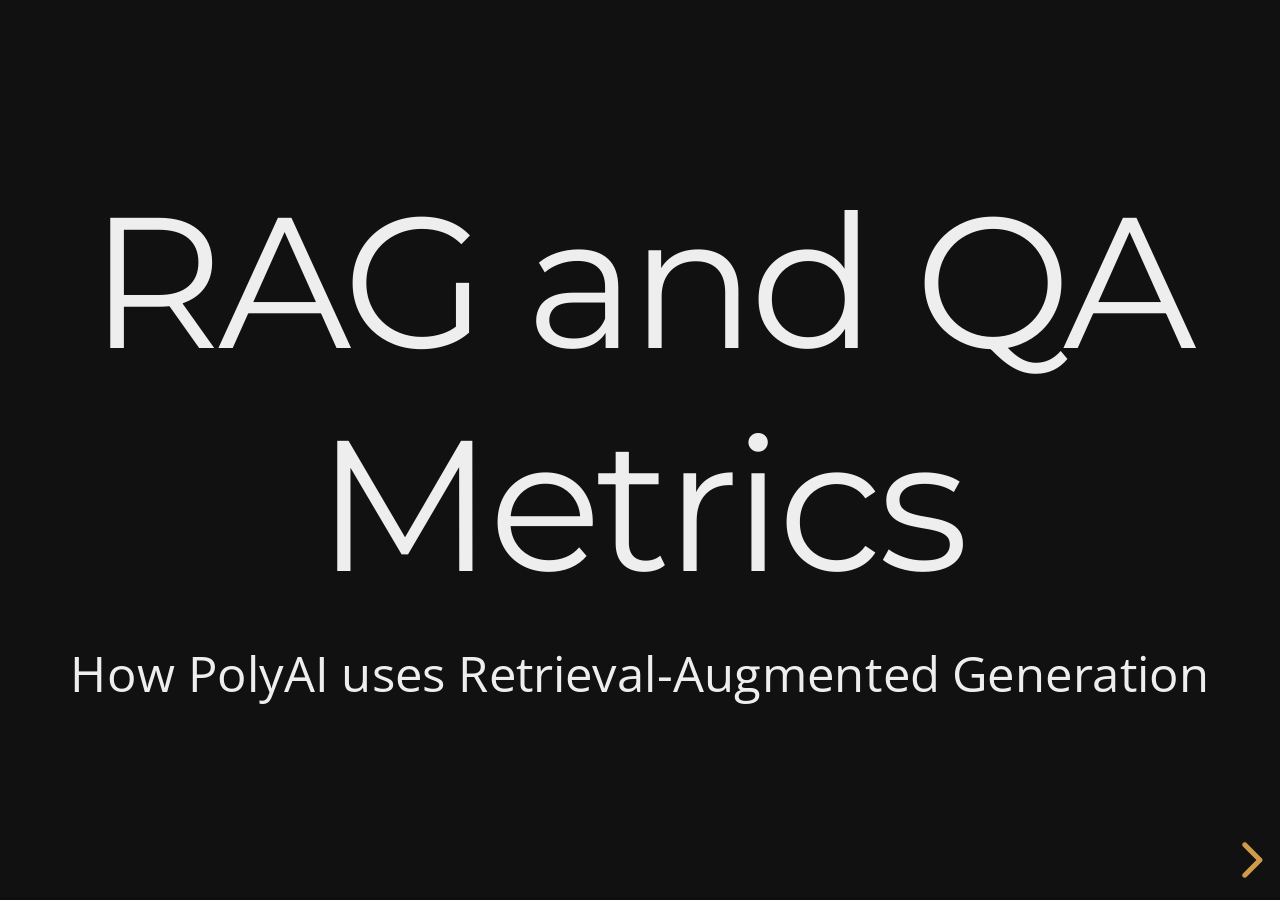
==== commit 26a0d9d9: "inits Signed-off-by: anchit-chandran <anchit97123@gmail.com>" ====
--- a/rag-and-qa-metrics/index.html
+++ b/rag-and-qa-metrics/index.html
@@ -10,6 +10,9 @@
 	<link rel="stylesheet" href="dist/reset.css">
 	<link rel="stylesheet" href="dist/reveal.css">
 	<link rel="stylesheet" href="dist/theme/night.css">
+	<!-- Bootstrap CSS -->
+	<link href="https://cdn.jsdelivr.net/npm/bootstrap@5.3.3/dist/css/bootstrap.min.css" rel="stylesheet">
+	<link rel="stylesheet" href="dist/styles.css">
 
 	<!-- Theme used for syntax highlighted code -->
 	<link rel="stylesheet" href="plugin/highlight/monokai.css">
@@ -56,22 +59,19 @@
 			</section>
 
 			<section>
-				<h2>What is RAG?</h2>
-				<p>Retrieval-Augmented Generation = Retrieval + Generation</p>
+				<p>What is <code>Retrieval-Augmented Generation</code>?</p>
 				<ul>
 					<li><strong>Retrieval:</strong> Find relevant content from the knowledge base</li>
 					<li><strong>Generation:</strong> Use that content to augment the prompt</li>
 				</ul>
-				<p>Prompt construction for each turn:</p>
-				<img src="./dd_kb_topics_sc.png" alt="Prompt Construction Screenshot">
+				<img src="./dd_kb_topics_sc.png" alt="Prompt Construction Screenshot" data-preview-image>
 			</section>
 
 			<section>
-				<h2>Retrieval</h2>
+				<p>Retrieval - Step 1</p>
 				<ul>
-					<li>Step 1: Embed all KB topics ahead of time</li>
-					<li>Store embeddings in RedisDB</li>
-					<li>Embedding = vector of numbers representing the content</li>
+					<li>Embed all KB topics ahead of time</li>
+					<li>Store embeddings in a vector db (we use RedisDB)</li>
 				</ul>
 				<video controls>
 					<source src="./embedding_animation.mp4" type="video/mp4">
@@ -94,6 +94,8 @@
 	<script src="plugin/notes/notes.js"></script>
 	<script src="plugin/markdown/markdown.js"></script>
 	<script src="plugin/highlight/highlight.js"></script>
+	<!-- Bootstrap JS Bundle with Popper -->
+	<script src="https://cdn.jsdelivr.net/npm/bootstrap@5.3.3/dist/js/bootstrap.bundle.min.js"></script>
 	<script>
 		// More info about initialization & config:
 		// - https://revealjs.com/initialization/
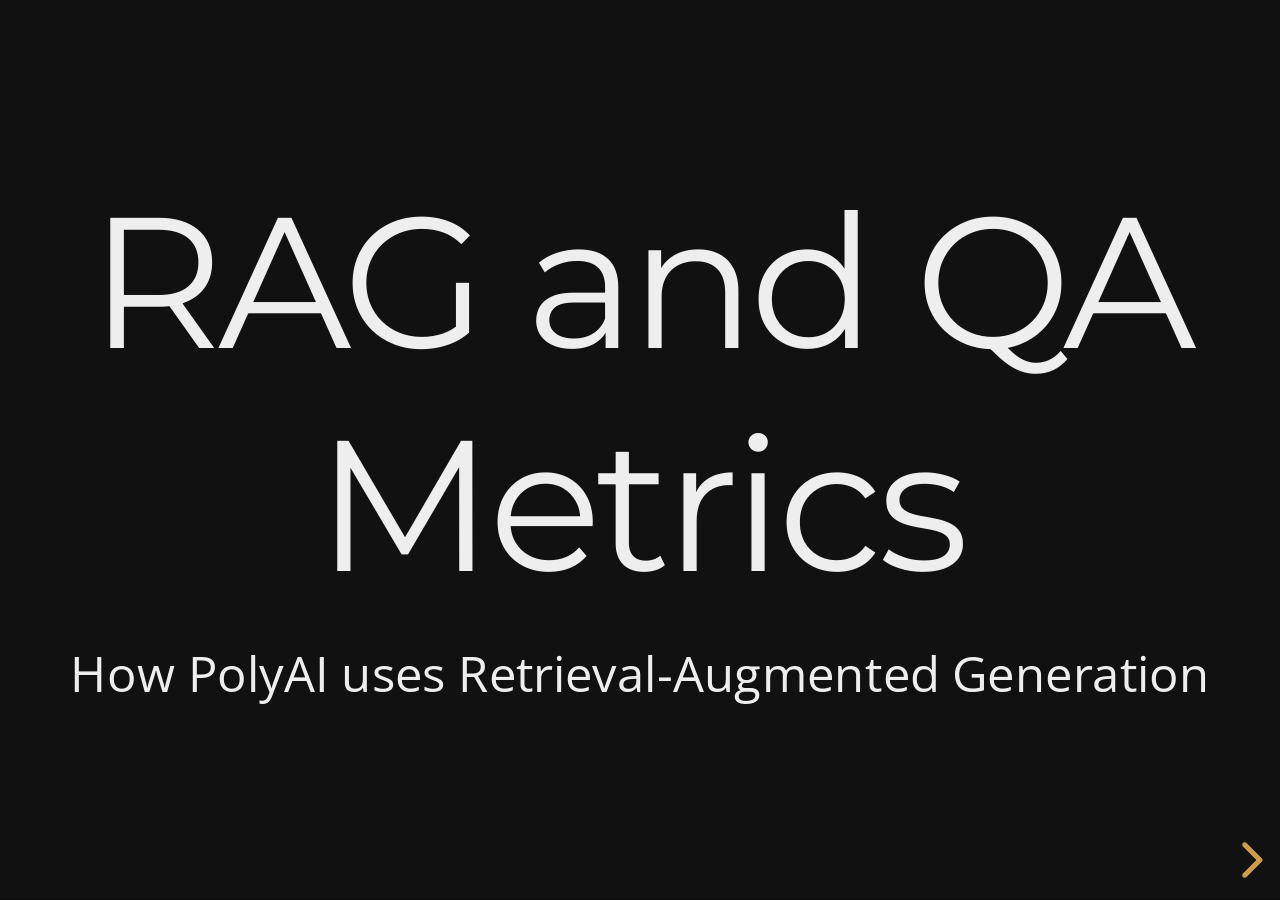
==== commit 516ed83d: "Merge branch 'live' of https://github.com/anchit-chandran/presentations into live" ====
--- a/rag-and-qa-metrics/index.html
+++ b/rag-and-qa-metrics/index.html
@@ -10,9 +10,6 @@
 	<link rel="stylesheet" href="dist/reset.css">
 	<link rel="stylesheet" href="dist/reveal.css">
 	<link rel="stylesheet" href="dist/theme/night.css">
-	<!-- Bootstrap CSS -->
-	<link href="https://cdn.jsdelivr.net/npm/bootstrap@5.3.3/dist/css/bootstrap.min.css" rel="stylesheet">
-	<link rel="stylesheet" href="dist/styles.css">
 
 	<!-- Theme used for syntax highlighted code -->
 	<link rel="stylesheet" href="plugin/highlight/monokai.css">
@@ -59,19 +56,22 @@
 			</section>
 
 			<section>
-				<p>What is <code>Retrieval-Augmented Generation</code>?</p>
+				<h2>What is RAG?</h2>
+				<p>Retrieval-Augmented Generation = Retrieval + Generation</p>
 				<ul>
 					<li><strong>Retrieval:</strong> Find relevant content from the knowledge base</li>
 					<li><strong>Generation:</strong> Use that content to augment the prompt</li>
 				</ul>
-				<img src="./dd_kb_topics_sc.png" alt="Prompt Construction Screenshot" data-preview-image>
+				<p>Prompt construction for each turn:</p>
+				<img src="./dd_kb_topics_sc.png" alt="Prompt Construction Screenshot">
 			</section>
 
 			<section>
-				<p>Retrieval - Step 1</p>
+				<h2>Retrieval</h2>
 				<ul>
-					<li>Embed all KB topics ahead of time</li>
-					<li>Store embeddings in a vector db (we use RedisDB)</li>
+					<li>Step 1: Embed all KB topics ahead of time</li>
+					<li>Store embeddings in RedisDB</li>
+					<li>Embedding = vector of numbers representing the content</li>
 				</ul>
 				<video controls>
 					<source src="./embedding_animation.mp4" type="video/mp4">
@@ -94,8 +94,6 @@
 	<script src="plugin/notes/notes.js"></script>
 	<script src="plugin/markdown/markdown.js"></script>
 	<script src="plugin/highlight/highlight.js"></script>
-	<!-- Bootstrap JS Bundle with Popper -->
-	<script src="https://cdn.jsdelivr.net/npm/bootstrap@5.3.3/dist/js/bootstrap.bundle.min.js"></script>
 	<script>
 		// More info about initialization & config:
 		// - https://revealjs.com/initialization/
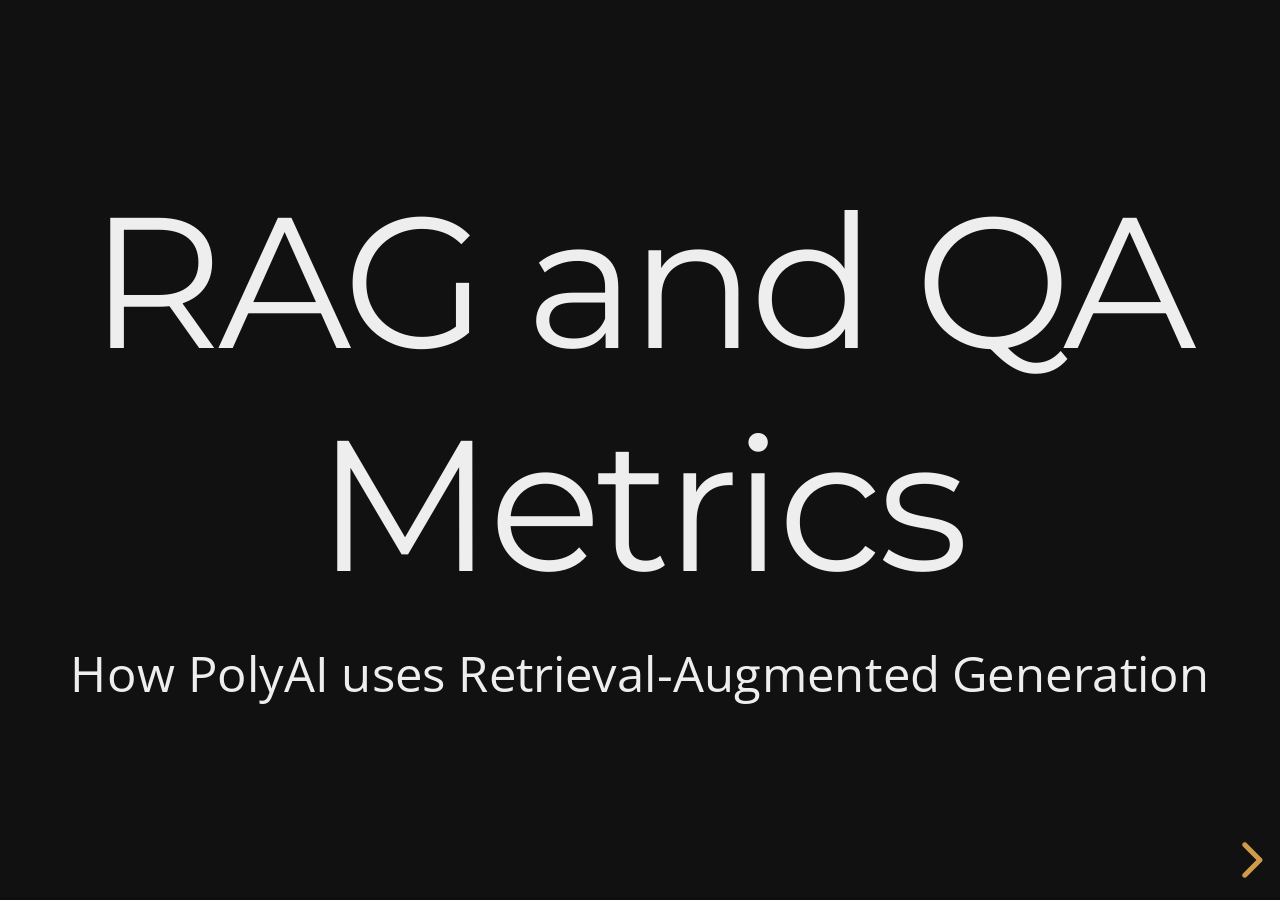
==== commit 6187261a: "adds Signed-off-by: anchit-chandran <anchit97123@gmail.com>" ====
--- a/rag-and-qa-metrics/index.html
+++ b/rag-and-qa-metrics/index.html
@@ -10,6 +10,9 @@
 	<link rel="stylesheet" href="dist/reset.css">
 	<link rel="stylesheet" href="dist/reveal.css">
 	<link rel="stylesheet" href="dist/theme/night.css">
+	<!-- Bootstrap CSS -->
+	<link href="https://cdn.jsdelivr.net/npm/bootstrap@5.3.3/dist/css/bootstrap.min.css" rel="stylesheet">
+	<link rel="stylesheet" href="dist/styles.css">
 
 	<!-- Theme used for syntax highlighted code -->
 	<link rel="stylesheet" href="plugin/highlight/monokai.css">
@@ -56,35 +59,233 @@
 			</section>
 
 			<section>
-				<h2>What is RAG?</h2>
-				<p>Retrieval-Augmented Generation = Retrieval + Generation</p>
+				<p>What is <code>Retrieval-Augmented Generation</code>?</p>
 				<ul>
 					<li><strong>Retrieval:</strong> Find relevant content from the knowledge base</li>
 					<li><strong>Generation:</strong> Use that content to augment the prompt</li>
 				</ul>
-				<p>Prompt construction for each turn:</p>
-				<img src="./dd_kb_topics_sc.png" alt="Prompt Construction Screenshot">
-			</section>
-
-			<section>
-				<h2>Retrieval</h2>
+				<img src="./dd_kb_topics_sc.png" alt="Prompt Construction Screenshot" data-preview-image>
+			</section>
+
+			<section>
+				<p>Retrieval - Step 1</p>
 				<ul>
-					<li>Step 1: Embed all KB topics ahead of time</li>
-					<li>Store embeddings in RedisDB</li>
-					<li>Embedding = vector of numbers representing the content</li>
+					<li>Embed all KB topics ahead of time</li>
+					<li>Store embeddings in a vector db (we use RedisDB)</li>
 				</ul>
-				<video controls>
-					<source src="./embedding_animation.mp4" type="video/mp4">
+				<video autoplay muted data-preview-video src="./assets/vids/TopicEmbedding.webm">
+
 				</video>
-				<p>Example: "Ada is the best" → embedding vector</p>
-			</section>
-
-			<section>
-				<h2>Embedding Structure</h2>
+			</section>
+
+			<section>
+				<h2>How it Works Under the Hood: Part 2</h2>
+				<div id="embeddingPlot2" style="width: 800px; height: 600px;"></div>
+				<script>
+					const origin2 = { x: 0, y: 0, z: 0 };
+
+					// Helper function to calculate magnitude
+					function magnitude2(x, y, z) {
+						return Math.sqrt(x * x + y * y + z * z);
+					}
+
+					// Original vectors with their magnitudes
+					const rawVectors2 = [
+						{
+							name: "Utterance: 'Ada is adorable'",
+							x: 0.1, y: 0.2, z: 0.3,
+							colour: 'red'
+						},
+						{
+							name: "Topic: 'ada-lovelace'",
+							x: 0.5, y: 0.6, z: 0.1,
+							colour: 'lightgrey'
+						},
+						{
+							name: "Topic: 'ada-the-bengal-cat'",
+							x: 0.8, y: 0.3, z: 0.9,
+							colour: 'green'
+						}
+					];
+
+					// Create animation frames
+					const frames2 = [];
+					const numFrames2 = 30;
+
+					for (let i = 0; i <= numFrames2; i++) {
+						const t = i / numFrames2; // interpolation factor
+						const vectors = rawVectors2.map(v => {
+							const mag = magnitude2(v.x, v.y, v.z);
+							const normalizedX = v.x / mag;
+							const normalizedY = v.y / mag;
+							const normalizedZ = v.z / mag;
+
+							return {
+								...v,
+								x: v.x * (1 - t) + normalizedX * t,
+								y: v.y * (1 - t) + normalizedY * t,
+								z: v.z * (1 - t) + normalizedZ * t
+							};
+						});
+
+						frames2.push({
+							name: `frame${i}`,
+							data: vectors.map(v => ({
+								type: 'scatter3d',
+								mode: 'lines+text',
+								x: [origin2.x, v.x],
+								y: [origin2.y, v.y],
+								z: [origin2.z, v.z],
+								text: [null, v.name],
+								textposition: 'top center',
+								line: {
+									width: 6,
+									color: v.colour
+								},
+								marker: {
+									size: 3
+								}
+							}))
+						});
+					}
+
+					// Initial vectors (unnormalized)
+					const vectors2 = rawVectors2;
+
+					const vectorTraces2 = vectors2.map(v => ({
+						type: 'scatter3d',
+						mode: 'lines+text',
+						x: [origin2.x, v.x],
+						y: [origin2.y, v.y],
+						z: [origin2.z, v.z],
+						text: [null, v.name],
+						textposition: 'top center',
+						line: {
+							width: 6,
+							color: v.colour
+						},
+						marker: {
+							size: 3
+						}
+					}));
+
+					const layout2 = {
+						title: 'Cosine Distance Between Utterance and Topics',
+						scene: {
+							xaxis: {
+								title: '',
+								showgrid: false,
+								zeroline: false,
+								showline: false,
+								showticklabels: false
+							},
+							yaxis: {
+								title: '',
+								showgrid: false,
+								zeroline: false,
+								showline: false,
+								showticklabels: false
+							},
+							zaxis: {
+								title: '',
+								showgrid: false,
+								zeroline: false,
+								showline: false,
+								showticklabels: false
+							}
+						},
+						updatemenus: [{
+							type: 'buttons',
+							showactive: true,
+							buttons: [
+								{
+									label: 'Show Axes',
+									method: 'relayout',
+									args: [{
+										'scene.xaxis.showgrid': true,
+										'scene.yaxis.showgrid': true,
+										'scene.zaxis.showgrid': true,
+										'scene.xaxis.zeroline': true,
+										'scene.yaxis.zeroline': true,
+										'scene.zaxis.zeroline': true,
+										'scene.xaxis.showline': true,
+										'scene.yaxis.showline': true,
+										'scene.zaxis.showline': true,
+										'scene.xaxis.showticklabels': true,
+										'scene.yaxis.showticklabels': true,
+										'scene.zaxis.showticklabels': true,
+										'scene.xaxis.title.text': 'X',
+										'scene.yaxis.title.text': 'Y',
+										'scene.zaxis.title.text': 'Z'
+									}]
+								},
+								{
+									label: 'Hide Axes',
+									method: 'relayout',
+									args: [{
+										'scene.xaxis.showgrid': false,
+										'scene.yaxis.showgrid': false,
+										'scene.zaxis.showgrid': false,
+										'scene.xaxis.zeroline': false,
+										'scene.yaxis.zeroline': false,
+										'scene.zaxis.zeroline': false,
+										'scene.xaxis.showline': false,
+										'scene.yaxis.showline': false,
+										'scene.zaxis.showline': false,
+										'scene.xaxis.showticklabels': false,
+										'scene.yaxis.showticklabels': false,
+										'scene.zaxis.showticklabels': false,
+										'scene.xaxis.title.text': '',
+										'scene.yaxis.title.text': '',
+										'scene.zaxis.title.text': ''
+									}]
+								},
+								{
+									label: 'Animate Normalization',
+									method: 'animate',
+									args: [null, {
+										mode: 'immediate',
+										frame: { duration: 1, redraw: true },
+										transition: { duration: 1 }
+									}]
+								}
+							]
+						}]
+					};
+
+					// Create the initial plot
+					Plotly.newPlot('embeddingPlot2', vectorTraces2, layout2).then(function () {
+						// Add the frames after the plot is created
+						Plotly.addFrames('embeddingPlot2', frames2);
+					});
+				</script>
+				<p>Lower score = more similar (0 = identical)</p>
+			</section>
+
+			<section>
+				<h2>How Metrics Are Written (Part 3)</h2>
+				<pre><code class="language-text" data-trim data-noescape>U: Why is Ada the best cat in the whole world?
+S: Because of her cute face and her adorable personality</code></pre>
 				<ol>
-					<li>Encode topic <code>name</code> and full <code>content</code> separately</li>
-					<li>Combine using <code>np.add</code> (element-wise)</li>
-					<li>Encode each sample question individually for question-time retrieval</li>
+					<li class="fragment">Retrieve closest topic for user's input (if score < threshold) <ul
+							class="fragment">
+					<li>(ada-the-bengal-cat, 0.11)</li>
+					<li>(cat-breeds-general, 0.44)</li>
+					<li>(ada-lovelace, 0.68)</li>
+					</ul>
+					</li>
+					<li class="fragment">Retrieve closest topic for agent's response (if score < threshold) <ul
+							class="fragment">
+					<li>(cat-personality-traits, 0.29)</li>
+					<li>(cat-cuteness, 0.33)</li>
+					<li>(ada-lovelace, 0.77)</li>
+					</ul>
+					</li>
+					<li class="fragment">Write QA metric based on retrieved topic
+						<ul class="fragment">
+							<li>Topic: ada-the-bengal-cat → QA metric written</li>
+						</ul>
+					</li>
 				</ol>
 			</section>
 		</div>
@@ -94,6 +295,8 @@
 	<script src="plugin/notes/notes.js"></script>
 	<script src="plugin/markdown/markdown.js"></script>
 	<script src="plugin/highlight/highlight.js"></script>
+	<!-- Bootstrap JS Bundle with Popper -->
+	<script src="https://cdn.jsdelivr.net/npm/bootstrap@5.3.3/dist/js/bootstrap.bundle.min.js"></script>
 	<script>
 		// More info about initialization & config:
 		// - https://revealjs.com/initialization/
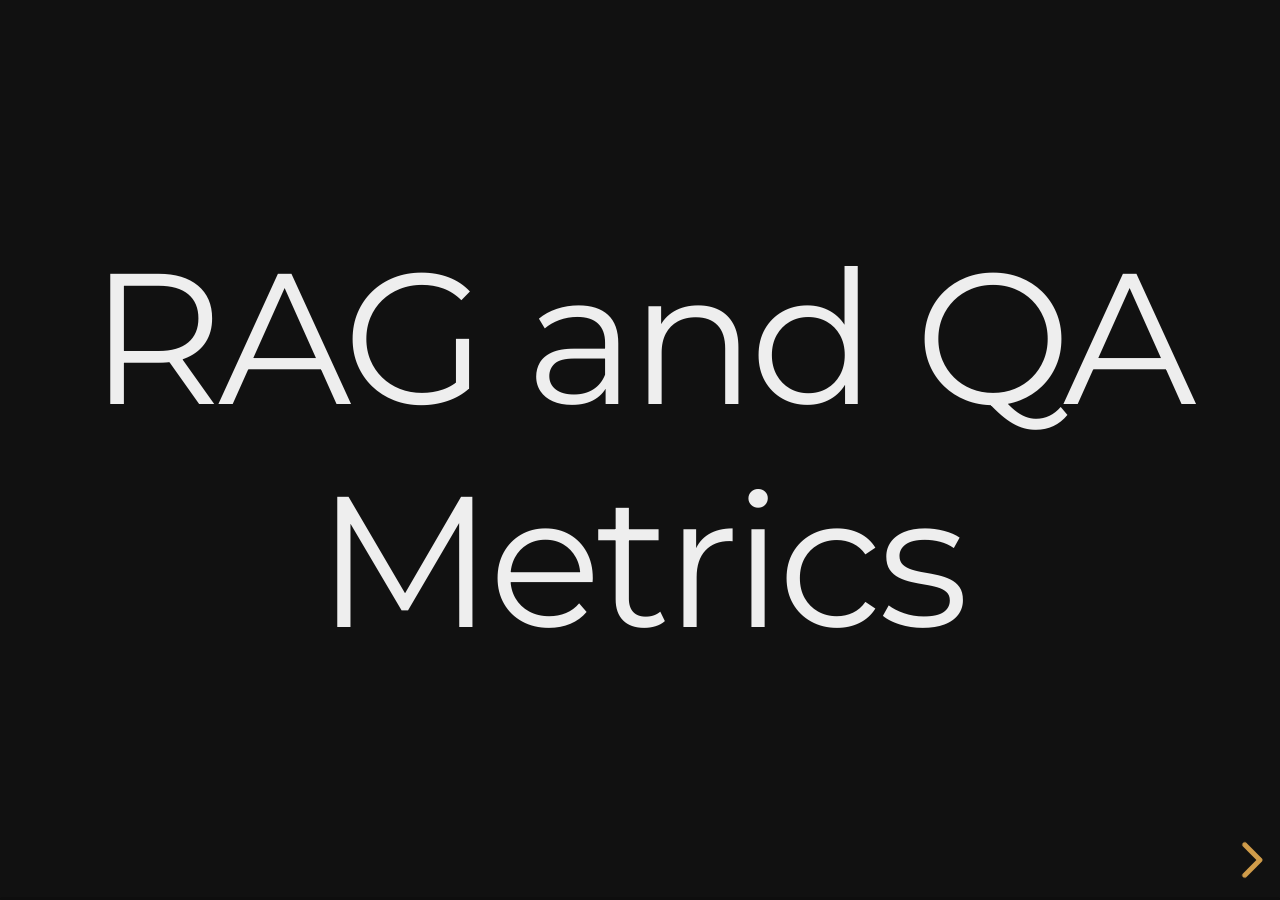
==== commit a57abfc1: "updates Signed-off-by: anchit-chandran <anchit97123@gmail.com>" ====
--- a/rag-and-qa-metrics/index.html
+++ b/rag-and-qa-metrics/index.html
@@ -2,312 +2,402 @@
 <html lang="en">
 
 <head>
-	<meta charset="utf-8">
-	<meta name="viewport" content="width=device-width, initial-scale=1.0, maximum-scale=1.0, user-scalable=no">
-
-	<title>reveal.js</title>
-
-	<link rel="stylesheet" href="dist/reset.css">
-	<link rel="stylesheet" href="dist/reveal.css">
-	<link rel="stylesheet" href="dist/theme/night.css">
-	<!-- Bootstrap CSS -->
-	<link href="https://cdn.jsdelivr.net/npm/bootstrap@5.3.3/dist/css/bootstrap.min.css" rel="stylesheet">
-	<link rel="stylesheet" href="dist/styles.css">
-
-	<!-- Theme used for syntax highlighted code -->
-	<link rel="stylesheet" href="plugin/highlight/monokai.css">
+    <meta charset="utf-8">
+    <meta name="viewport" content="width=device-width, initial-scale=1.0, maximum-scale=1.0, user-scalable=no">
+
+    <title>reveal.js</title>
+
+    <link rel="stylesheet" href="dist/reset.css">
+    <link rel="stylesheet" href="dist/reveal.css">
+    <link rel="stylesheet" href="dist/theme/night.css">
+    <!-- Bootstrap CSS -->
+    <link href="https://cdn.jsdelivr.net/npm/bootstrap@5.3.3/dist/css/bootstrap.min.css" rel="stylesheet">
+
+    <link rel="stylesheet" href="https://cdn.jsdelivr.net/npm/bootstrap-icons@1.11.0/font/bootstrap-icons.css">
+    <link rel="stylesheet" href="dist/styles.css">
+
+    <!-- Theme used for syntax highlighted code -->
+    <link rel="stylesheet" href="plugin/highlight/monokai.css">
+    <script src="https://cdn.plot.ly/plotly-latest.min.js"></script>
 </head>
 
 <body>
-	<div class="reveal">
-		<div class="slides">
-			<section>
-				<h1>RAG and QA Metrics</h1>
-				<p>How PolyAI uses Retrieval-Augmented Generation</p>
-			</section>
-
-			<section>
-				<aside class="notes">
-					<p>Show the direct query example - show how LLM makes a guess</p>
-					<p>Then show how RAG provides context first</p>
-					<p>Emphasize that this is a simple example, but the same principle applies to complex queries</p>
-					<p>Mention that this is why we use RAG in Agent Studio - to provide relevant KB topics</p>
-				</aside>
-
-				<h2>Why do we need RAG?</h2>
-				<div class="query-container">
-					<div class="fragment fade-in">
-						<h4 class="text-primary">Direct LLM Query (no context)</h4>
-						<div class="rounded">
-							<pre class="text-light mb-2">User: "What time is it?"</pre>
-							<pre class="fragment fade-in text-light">LLM: "It's 12:42 on June 14 2023..."</pre>
-						</div>
-					</div>
-
-					<div class="fragment fade-in">
-						<h4 class="text-success">RAG Query</h4>
-						<div class="rounded">
-							<pre class="text-light mb-2">User: "What time is it?"</pre>
-							<pre
-								class="text-light mb-2 text-wrap">System: "Answer the user's question, given that the current time is 2:30 PM"</pre>
-							<pre class="fragment fade-in text-light">LLM: "The current time is 2:30 PM"</pre>
-						</div>
-					</div>
-				</div>
-
-
-			</section>
-
-			<section>
-				<p>What is <code>Retrieval-Augmented Generation</code>?</p>
-				<ul>
-					<li><strong>Retrieval:</strong> Find relevant content from the knowledge base</li>
-					<li><strong>Generation:</strong> Use that content to augment the prompt</li>
-				</ul>
-				<img src="./dd_kb_topics_sc.png" alt="Prompt Construction Screenshot" data-preview-image>
-			</section>
-
-			<section>
-				<p>Retrieval - Step 1</p>
-				<ul>
-					<li>Embed all KB topics ahead of time</li>
-					<li>Store embeddings in a vector db (we use RedisDB)</li>
-				</ul>
-				<video autoplay muted data-preview-video src="./assets/vids/TopicEmbedding.webm">
-
-				</video>
-			</section>
-
-			<section>
-				<h2>How it Works Under the Hood: Part 2</h2>
-				<div id="embeddingPlot2" style="width: 800px; height: 600px;"></div>
-				<script>
-					const origin2 = { x: 0, y: 0, z: 0 };
-
-					// Helper function to calculate magnitude
-					function magnitude2(x, y, z) {
-						return Math.sqrt(x * x + y * y + z * z);
-					}
-
-					// Original vectors with their magnitudes
-					const rawVectors2 = [
-						{
-							name: "Utterance: 'Ada is adorable'",
-							x: 0.1, y: 0.2, z: 0.3,
-							colour: 'red'
-						},
-						{
-							name: "Topic: 'ada-lovelace'",
-							x: 0.5, y: 0.6, z: 0.1,
-							colour: 'lightgrey'
-						},
-						{
-							name: "Topic: 'ada-the-bengal-cat'",
-							x: 0.8, y: 0.3, z: 0.9,
-							colour: 'green'
-						}
-					];
-
-					// Create animation frames
-					const frames2 = [];
-					const numFrames2 = 30;
-
-					for (let i = 0; i <= numFrames2; i++) {
-						const t = i / numFrames2; // interpolation factor
-						const vectors = rawVectors2.map(v => {
-							const mag = magnitude2(v.x, v.y, v.z);
-							const normalizedX = v.x / mag;
-							const normalizedY = v.y / mag;
-							const normalizedZ = v.z / mag;
-
-							return {
-								...v,
-								x: v.x * (1 - t) + normalizedX * t,
-								y: v.y * (1 - t) + normalizedY * t,
-								z: v.z * (1 - t) + normalizedZ * t
-							};
-						});
-
-						frames2.push({
-							name: `frame${i}`,
-							data: vectors.map(v => ({
-								type: 'scatter3d',
-								mode: 'lines+text',
-								x: [origin2.x, v.x],
-								y: [origin2.y, v.y],
-								z: [origin2.z, v.z],
-								text: [null, v.name],
-								textposition: 'top center',
-								line: {
-									width: 6,
-									color: v.colour
-								},
-								marker: {
-									size: 3
-								}
-							}))
-						});
-					}
-
-					// Initial vectors (unnormalized)
-					const vectors2 = rawVectors2;
-
-					const vectorTraces2 = vectors2.map(v => ({
-						type: 'scatter3d',
-						mode: 'lines+text',
-						x: [origin2.x, v.x],
-						y: [origin2.y, v.y],
-						z: [origin2.z, v.z],
-						text: [null, v.name],
-						textposition: 'top center',
-						line: {
-							width: 6,
-							color: v.colour
-						},
-						marker: {
-							size: 3
-						}
-					}));
-
-					const layout2 = {
-						title: 'Cosine Distance Between Utterance and Topics',
-						scene: {
-							xaxis: {
-								title: '',
-								showgrid: false,
-								zeroline: false,
-								showline: false,
-								showticklabels: false
-							},
-							yaxis: {
-								title: '',
-								showgrid: false,
-								zeroline: false,
-								showline: false,
-								showticklabels: false
-							},
-							zaxis: {
-								title: '',
-								showgrid: false,
-								zeroline: false,
-								showline: false,
-								showticklabels: false
-							}
-						},
-						updatemenus: [{
-							type: 'buttons',
-							showactive: true,
-							buttons: [
-								{
-									label: 'Show Axes',
-									method: 'relayout',
-									args: [{
-										'scene.xaxis.showgrid': true,
-										'scene.yaxis.showgrid': true,
-										'scene.zaxis.showgrid': true,
-										'scene.xaxis.zeroline': true,
-										'scene.yaxis.zeroline': true,
-										'scene.zaxis.zeroline': true,
-										'scene.xaxis.showline': true,
-										'scene.yaxis.showline': true,
-										'scene.zaxis.showline': true,
-										'scene.xaxis.showticklabels': true,
-										'scene.yaxis.showticklabels': true,
-										'scene.zaxis.showticklabels': true,
-										'scene.xaxis.title.text': 'X',
-										'scene.yaxis.title.text': 'Y',
-										'scene.zaxis.title.text': 'Z'
-									}]
-								},
-								{
-									label: 'Hide Axes',
-									method: 'relayout',
-									args: [{
-										'scene.xaxis.showgrid': false,
-										'scene.yaxis.showgrid': false,
-										'scene.zaxis.showgrid': false,
-										'scene.xaxis.zeroline': false,
-										'scene.yaxis.zeroline': false,
-										'scene.zaxis.zeroline': false,
-										'scene.xaxis.showline': false,
-										'scene.yaxis.showline': false,
-										'scene.zaxis.showline': false,
-										'scene.xaxis.showticklabels': false,
-										'scene.yaxis.showticklabels': false,
-										'scene.zaxis.showticklabels': false,
-										'scene.xaxis.title.text': '',
-										'scene.yaxis.title.text': '',
-										'scene.zaxis.title.text': ''
-									}]
-								},
-								{
-									label: 'Animate Normalization',
-									method: 'animate',
-									args: [null, {
-										mode: 'immediate',
-										frame: { duration: 1, redraw: true },
-										transition: { duration: 1 }
-									}]
-								}
-							]
-						}]
-					};
-
-					// Create the initial plot
-					Plotly.newPlot('embeddingPlot2', vectorTraces2, layout2).then(function () {
-						// Add the frames after the plot is created
-						Plotly.addFrames('embeddingPlot2', frames2);
-					});
-				</script>
-				<p>Lower score = more similar (0 = identical)</p>
-			</section>
-
-			<section>
-				<h2>How Metrics Are Written (Part 3)</h2>
-				<pre><code class="language-text" data-trim data-noescape>U: Why is Ada the best cat in the whole world?
-S: Because of her cute face and her adorable personality</code></pre>
-				<ol>
-					<li class="fragment">Retrieve closest topic for user's input (if score < threshold) <ul
-							class="fragment">
-					<li>(ada-the-bengal-cat, 0.11)</li>
-					<li>(cat-breeds-general, 0.44)</li>
-					<li>(ada-lovelace, 0.68)</li>
-					</ul>
-					</li>
-					<li class="fragment">Retrieve closest topic for agent's response (if score < threshold) <ul
-							class="fragment">
-					<li>(cat-personality-traits, 0.29)</li>
-					<li>(cat-cuteness, 0.33)</li>
-					<li>(ada-lovelace, 0.77)</li>
-					</ul>
-					</li>
-					<li class="fragment">Write QA metric based on retrieved topic
-						<ul class="fragment">
-							<li>Topic: ada-the-bengal-cat → QA metric written</li>
-						</ul>
-					</li>
-				</ol>
-			</section>
-		</div>
-	</div>
-
-	<script src="dist/reveal.js"></script>
-	<script src="plugin/notes/notes.js"></script>
-	<script src="plugin/markdown/markdown.js"></script>
-	<script src="plugin/highlight/highlight.js"></script>
-	<!-- Bootstrap JS Bundle with Popper -->
-	<script src="https://cdn.jsdelivr.net/npm/bootstrap@5.3.3/dist/js/bootstrap.bundle.min.js"></script>
-	<script>
-		// More info about initialization & config:
-		// - https://revealjs.com/initialization/
-		// - https://revealjs.com/config/
-		Reveal.initialize({
-			hash: true,
-
-			// Learn about plugins: https://revealjs.com/plugins/
-			plugins: [RevealMarkdown, RevealHighlight, RevealNotes]
-		});
-	</script>
+    <div class="reveal">
+        <div class="slides">
+            <section>
+                <h1>RAG and QA Metrics</h1>
+            </section>
+
+            <section>
+                <aside class="notes">
+                    <p>If you ask an LLM directly what time it is, it will likely say some random time from when it was
+                        trained</p>
+                    <p>However, if you insert into your prompt what the current time is, it will say the correct time
+                    </p>
+                    <p>LLMs are excellent at generating a likely piece of text, given previous text</p>
+                    <p>But they're limited to their training data</p>
+                    <p>RAG is a way to provide context to the LLM</p>
+                    <p>We use RAG to retrieve relevant KB topics and insert them into the system message</p>
+                    <p>Misonception about "hallucination" - every token generated by the LLM is a hallucination, but we
+                        can use RAG to improve the relevancy of the hallucinations</p>
+                </aside>
+
+                <h2>Why do we need RAG?</h2>
+                <div class="query-container">
+                    <div class="fragment fade-in">
+                        <h4 class="text-primary">Direct LLM Query (no context)</h4>
+                        <div class="rounded">
+                            <pre class="text-light mb-2">User: "What time is it?"</pre>
+                            <pre class="fragment fade-in text-light">LLM: "It's 12:42 on June 14 2023..."</pre>
+                        </div>
+                    </div>
+
+                    <div class="fragment fade-in">
+                        <h4 class="text-success">RAG Query</h4>
+                        <div class="rounded">
+                            <pre class="text-light mb-2">User: "What time is it?"</pre>
+                            <pre
+                                class="text-light mb-2 text-wrap">System: "Answer the user's question, given that the current time is 2:30 PM"</pre>
+                            <pre class="fragment fade-in text-light">LLM: "The current time is 2:30 PM"</pre>
+                        </div>
+                    </div>
+                </div>
+
+
+            </section>
+
+            <section>
+                <p>What is <code>Retrieval-Augmented Generation</code>?</p>
+                <ul>
+                    <li><strong>Retrieval:</strong> Find relevant content from the knowledge base</li>
+                    <li><strong>Generation:</strong> Use that content to augment the prompt</li>
+                </ul>
+                <img src="./dd_kb_topics_sc.png" alt="Prompt Construction Screenshot" data-preview-image>
+            </section>
+
+            <section>
+                <p style="font-size: 0.8em;">Retrieval Step 1: Embedding</p>
+                <ol class="text-xs" style="font-size: 0.7em;">
+                    <li>Embed all KB topics ahead of time</li>
+                    <li>Store embeddings in a vector db (we use RedisDB)</li>
+                </ol>
+                <video controls muted data-preview-video src="./assets/vids/TopicEmbedding.webm">
+
+                </video>
+                <aside class="notes">
+                    <p>Every topic will have at least 1 embedding (topic_name + topic_content)</p>
+                    <p>Plus a separate embedding for each sample_query</p>
+            </section>
+            <section>
+                <p>Retrieval Step 2: Cosine Distance</p>
+                <video controls muted data-preview-video src="./assets/vids/CosineDistanceScene.webm">
+
+                </video>
+                <aside class="notes">
+                    <ol>
+                        <li>Take the user_input (query vector) and compare it to the embeddings for all the topics</li>
+                        <li>For example, say our query vector was Ada is the cute pair programmer and our first topic
+                            was "Ada Lovelace was the world's first programmer"</li>
+                        <li>Get the embeddings for each (only doing 2d here for simplicity)</li>
+                        <li>These can be visualised in N-dimensional space</li>
+                        <li>What we want is to calculate how similar these 2 vectors are. One way of defining similarity
+                            is measuring how big the angle between them is</li>
+                        <li>The smaller the angle, the more similar the vectors are</li>
+                        <li>To calculate cosine distance, we do 1 - cos similarity</li>
+                        <li>To calculate cos similarity, we do the dot product of the 2 vectors divided by the product
+                            of the magnitudes of the 2 vectors</li>
+                        <li>Eventually, we get a number between 0 and 2</li>
+                        <li>The exact same vectors would have a cosine distance of 0</li>
+                        <li>Vectors with no correlation have a cosine distance of 1</li>
+                    </ol>
+                </aside>
+            </section>
+
+            <section>
+                <p>Retrieval Step 3: Find closest topic(s) under threshold</p>
+                <aside class="notes">
+                    <p>We repeat calculating cos distance between the user_input and all the topics (NOTE: currently
+                        only the closest score for a topic is returned, we don't know whether that was for the
+                        topic_name_name or sample queries) - that's why i made my tool</p>
+                    <p>End up with a sorted set of topics - filtering out topics with a cosine distance greater than the
+                        threshold</p>
+                    <p>Finally, we insert these into the system prompt shown earlier</p>
+                </aside>
+                <div id="embeddingPlot2" class="w-100 h-100 d-flex justify-content-center align-items-center"
+                    style="height: 600px;"></div>
+                <script>
+                    const origin2 = { x: 0, y: 0, z: 0 };
+
+                    // Helper function to calculate magnitude
+                    function magnitude2(x, y, z) {
+                        return Math.sqrt(x * x + y * y + z * z);
+                    }
+
+                    // Original vectors with their magnitudes
+                    const rawVectors2 = [
+                        {
+                            name: "Utterance: 'Ada is adorable'",
+                            x: 0.1, y: 0.2, z: 0.3,
+                            colour: 'red'
+                        },
+                        {
+                            name: "Topic: 'ada-lovelace'",
+                            x: 0.5, y: 0.6, z: 0.1,
+                            colour: 'lightgrey'
+                        },
+                        {
+                            name: "Topic: 'ada-the-bengal-cat'",
+                            x: 0.2, y: 0.3, z: 0.6,
+                            colour: 'green'
+                        }
+                    ];
+
+                    // Create animation frames
+                    const frames2 = [];
+                    const numFrames2 = 30;
+
+                    for (let i = 0; i <= numFrames2; i++) {
+                        const t = i / numFrames2; // interpolation factor
+                        const vectors = rawVectors2.map(v => {
+                            const mag = magnitude2(v.x, v.y, v.z);
+                            const normalizedX = v.x / mag;
+                            const normalizedY = v.y / mag;
+                            const normalizedZ = v.z / mag;
+
+                            return {
+                                ...v,
+                                x: v.x * (1 - t) + normalizedX * t,
+                                y: v.y * (1 - t) + normalizedY * t,
+                                z: v.z * (1 - t) + normalizedZ * t
+                            };
+                        });
+
+                        frames2.push({
+                            name: `frame${i}`,
+                            data: vectors.map(v => ({
+                                type: 'scatter3d',
+                                mode: 'lines+text',
+                                x: [origin2.x, v.x],
+                                y: [origin2.y, v.y],
+                                z: [origin2.z, v.z],
+                                text: [null, v.name],
+                                textposition: 'top center',
+                                line: {
+                                    width: 6,
+                                    color: v.colour
+                                },
+                                marker: {
+                                    size: 3
+                                }
+                            }))
+                        });
+                    }
+
+                    // Initial vectors (unnormalized)
+                    const vectors2 = rawVectors2;
+
+                    const vectorTraces2 = vectors2.map(v => ({
+                        type: 'scatter3d',
+                        mode: 'markers+text',
+                        x: [v.x],
+                        y: [v.y],
+                        z: [v.z],
+                        text: [v.name],
+                        textposition: 'top center',
+                        marker: {
+                            size: 8,
+                            color: v.colour
+                        }
+                    }));
+
+                    const layout2 = {
+                        title: 'Cosine Distance Between Utterance and Topics',
+                        paper_bgcolor: 'rgba(0,0,0,0)',
+                        plot_bgcolor: 'rgba(0,0,0,0)',
+                        font: {
+                            color: 'white'
+                        },
+                        showlegend: false,
+                        margin: {
+                            l: 0,
+                            r: 0,
+                            t: 50,
+                            b: 0
+                        },
+                        scene: {
+                            bgcolor: 'black',
+                            xaxis: {
+                                title: '',
+                                showgrid: false,
+                                zeroline: false,
+                                showline: false,
+                                showticklabels: false
+                            },
+                            yaxis: {
+                                title: '',
+                                showgrid: false,
+                                zeroline: false,
+                                showline: false,
+                                showticklabels: false
+                            },
+                            zaxis: {
+                                title: '',
+                                showgrid: false,
+                                zeroline: false,
+                                showline: false,
+                                showticklabels: false
+                            }
+                        },
+                        updatemenus: [{
+                            type: 'buttons',
+                            showactive: false,
+                            buttons: [
+                                {
+                                    label: 'Show Axes',
+                                    method: 'relayout',
+                                    args: [{
+                                        'scene.xaxis.showgrid': true,
+                                        'scene.yaxis.showgrid': true,
+                                        'scene.zaxis.showgrid': true,
+                                        'scene.xaxis.zeroline': true,
+                                        'scene.yaxis.zeroline': true,
+                                        'scene.zaxis.zeroline': true,
+                                        'scene.xaxis.showline': true,
+                                        'scene.yaxis.showline': true,
+                                        'scene.zaxis.showline': true,
+                                        'scene.xaxis.showticklabels': true,
+                                        'scene.yaxis.showticklabels': true,
+                                        'scene.zaxis.showticklabels': true,
+                                        'scene.xaxis.title.text': 'X',
+                                        'scene.yaxis.title.text': 'Y',
+                                        'scene.zaxis.title.text': 'Z'
+                                    }]
+                                },
+                                {
+                                    label: 'Hide Axes',
+                                    method: 'relayout',
+                                    args: [{
+                                        'scene.xaxis.showgrid': false,
+                                        'scene.yaxis.showgrid': false,
+                                        'scene.zaxis.showgrid': false,
+                                        'scene.xaxis.zeroline': false,
+                                        'scene.yaxis.zeroline': false,
+                                        'scene.zaxis.zeroline': false,
+                                        'scene.xaxis.showline': false,
+                                        'scene.yaxis.showline': false,
+                                        'scene.zaxis.showline': false,
+                                        'scene.xaxis.showticklabels': false,
+                                        'scene.yaxis.showticklabels': false,
+                                        'scene.zaxis.showticklabels': false,
+                                        'scene.xaxis.title.text': '',
+                                        'scene.yaxis.title.text': '',
+                                        'scene.zaxis.title.text': ''
+                                    }]
+                                },
+                                {
+                                    label: 'Animate Normalization',
+                                    method: 'animate',
+                                    args: [null, {
+                                        mode: 'immediate',
+                                        frame: { duration: 1, redraw: true },
+                                        transition: { duration: 3 }
+                                    }]
+                                }
+                            ]
+                        }]
+                    };
+
+                    // Create the initial plot
+                    Plotly.newPlot('embeddingPlot2', vectorTraces2, layout2).then(function () {
+                        // Add the frames after the plot is created
+                        Plotly.addFrames('embeddingPlot2', frames2);
+                    });
+                </script>
+                <a href="http://llemur.us-1.platform.polyai.int/static/features/index.html" data-preview-link>Agent
+                    Studio docs</a>
+            </section>
+
+            <section>
+                <p>Write QA metric based on retrieved topics for turn</p>
+                <div>
+                    <img src="./assets/imgs/qa_metrics.png" alt="QA Metric" data-preview-image>
+                </div>
+                <aside class="notes">
+                    <p>NOTE: with the current set up, this is a hard problem</p>
+                    <p>We don't know for definite that a topic was used for the agent's response</p>
+                    <p>We just base it on vibes - was the response relevant to the topics retrieved</p>
+                    <p>We leverage our RAG pipline to write a single cited_topic for every turn</p>
+                    <p>Bad QA metrics will be due to un-optimised KB's</p>
+            </section>
+            <section>
+                <div class="container-fluid">
+                    <div class="row align-items-center">
+                        <div class="col-5">
+                            <p class="mb-0">1. Get set of topics for <code>concatenated</code> user input (default n=2)
+                            </p>
+                        </div>
+                        <div class="col-7">
+                            <pre class="mb-0" data-trim data-noescape><code>user_topics = {
+	("ada-cat", 0.2),
+	("ada-lovelace", 0.25)
+}</code></pre>
+                        </div>
+                        <div class="row">
+                            <div class="col">
+                                <p>NOTE: if NO user topics -> no QA metric written</p>
+                            </div>
+                        </div>
+                    </div>
+
+                    <div class="row align-items-center fragment fade-in">
+                        <div class="col-5">
+                            <p class="mb-0">2. Get set of topics for agent response</p>
+                        </div>
+                        <div class="col-7">
+                            <pre class="mb-0" data-trim data-noescape><code>user_topics = {
+	("ada-cat", 0.02),
+	("ada-lovelace", 0.33)
+}</code></pre>
+                        </div>
+                    </div>
+                    <div class="row align-items-center fragment fade-in">
+                        <div class="col-5">
+                            <p class="mb-0">3. Write closest single topic from either set</p>
+                        </div>
+                        <div class="col-7">
+                            <pre class="mb-0" data-trim data-noescape><code>topic_written = "ada-cat"</code></pre>
+                        </div>
+                    </div>
+                </div>
+            </section>
+            <section>
+                <p>Methods to optimise QA metrics</p>
+                <ol>
+                    <li>Ensure KB topics are optimised (name and content carry equal weight!)</li>
+                    <li>Add agent response to sample questions to guarantee retrieval</li>
+                    <li>Play with RAG thresholds</li>
+                </ol>
+            </section>
+        </div>
+    </div>
+
+    <script src="dist/reveal.js"></script>
+    <script src="plugin/notes/notes.js"></script>
+    <script src="plugin/markdown/markdown.js"></script>
+    <script src="plugin/highlight/highlight.js"></script>
+    <!-- Bootstrap JS Bundle with Popper -->
+    <script src="https://cdn.jsdelivr.net/npm/bootstrap@5.3.3/dist/js/bootstrap.bundle.min.js"></script>
+    <script>
+        // More info about initialization & config:
+        // - https://revealjs.com/initialization/
+        // - https://revealjs.com/config/
+        Reveal.initialize({
+            hash: true,
+
+            // Learn about plugins: https://revealjs.com/plugins/
+            plugins: [RevealMarkdown, RevealHighlight, RevealNotes]
+        });
+    </script>
 </body>
 
 </html>
